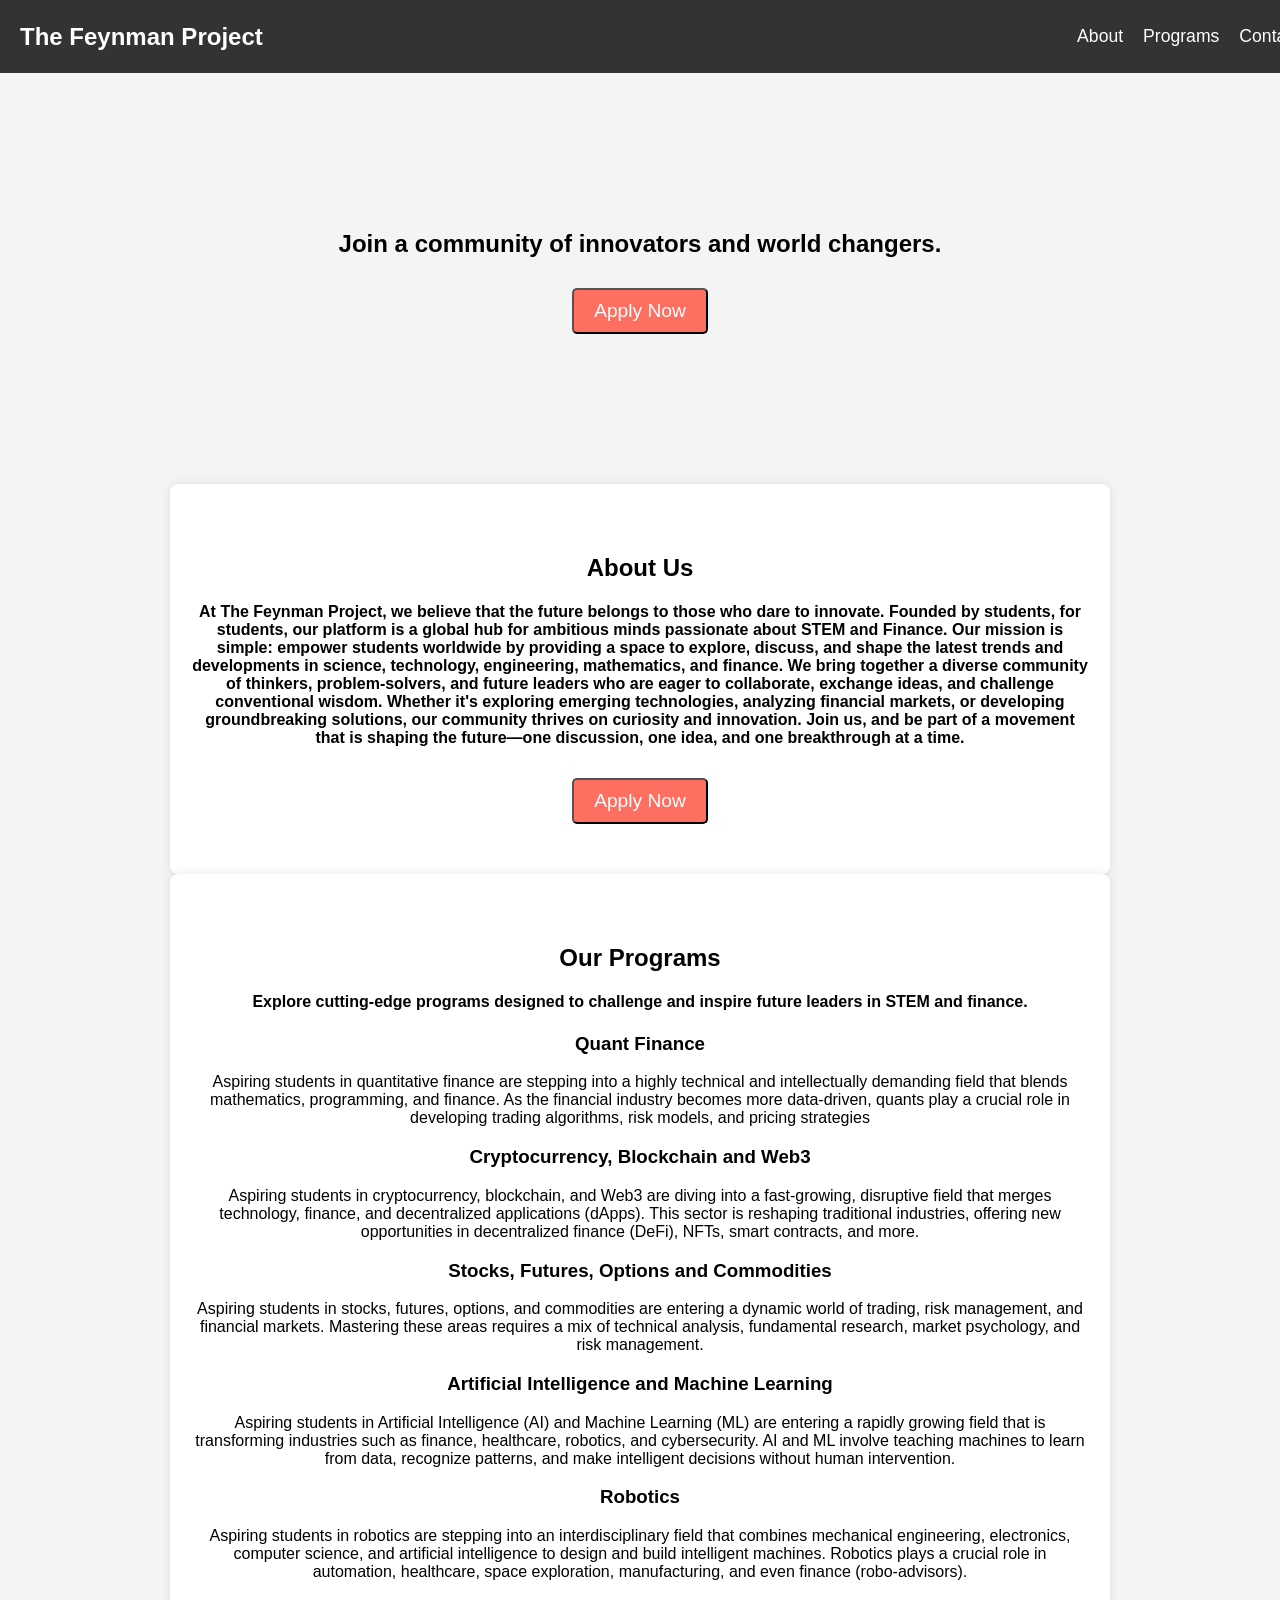
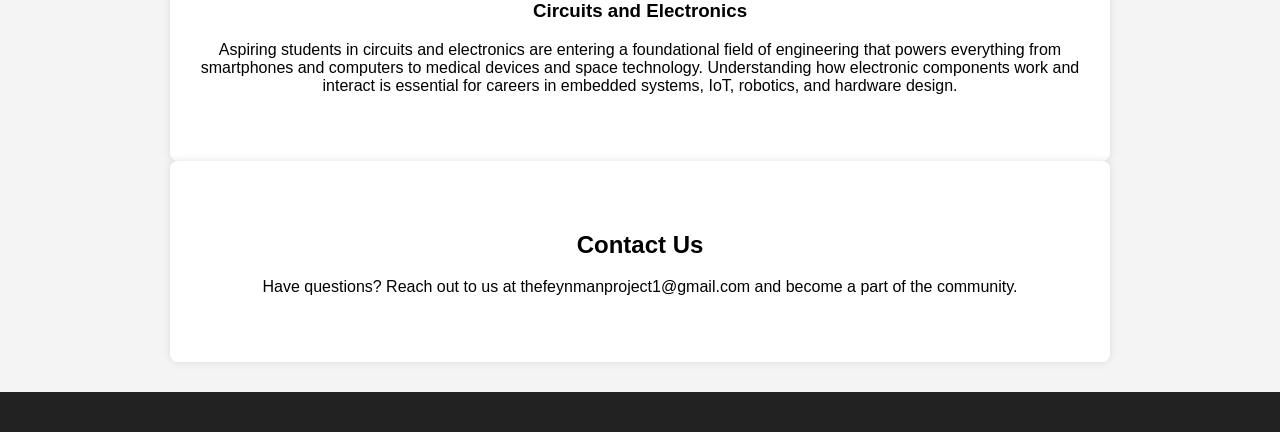
==== index.html @ 5d28a863 "Update and rename index2.html to index.html" ====
<!DOCTYPE html>
<html lang="en">
<head>
    <meta charset="UTF-8">
    <meta name="viewport" content="width=device-width, initial-scale=1.0">
    <title>The Feynman Project</title>
    <link rel="stylesheet" href="styles.css">
    <style>
        body {
            font-family: Arial, sans-serif;
            margin: 0;
            padding: 0;
            text-align: center;
            background: #f4f4f4;
            transition: background 0.3s ease;
        }
        header {
            background: #333;
            color: white;
            padding: 15px 0;
            position: fixed;
            width: 100%;
            top: 0;
            left: 0;
            display: flex;
            justify-content: space-between;
            align-items: center;
            padding: 10px 20px;
            z-index: 1000;
        }
        .logo {
            font-size: 1.5em;
            font-weight: bold;
            cursor: pointer;
        }
        .nav-links {
            list-style: none;
            display: flex;
            gap: 20px;
        }
        .nav-links li {
            display: inline;
        }
        .nav-links a {
            color: white;
            text-decoration: none;
            font-size: 1.1em;
            transition: color 0.3s;
        }
        .nav-links a:hover {
            color: #ff6f61;
        }
        .hero {
            background: url('https://ibb.co/7d9GQrhZ') no-repeat center center/cover;
            color: rgb(0, 0, 0);
            padding: 150px 20px;
            margin-top: 60px;
        }
        .btn {
            background: #ff6f61;
            color: white;
            padding: 10px 20px;
            text-decoration: none;
            display: inline-block;
            margin-top: 10px;
            font-size: 1.2em;
            border-radius: 5px;
            cursor: pointer;
            transition: background 0.3s;
        }
        .btn:hover {
            background: #e65c50;
        }
        .content {
            padding: 50px 20px;
            max-width: 900px;
            margin: auto;
            background: white;
            box-shadow: 0px 0px 10px rgba(0, 0, 0, 0.1);
            border-radius: 8px;
            transition: transform 0.3s;
        }
        .content:hover {
            transform: scale(1.02);
        }
        .footer {
            background: #222;
            color: white;
            padding: 20px;
            margin-top: 30px;
        }
    </style>
</head>
<body>
    <header>
        <div class="logo">The Feynman Project</div>
        <ul class="nav-links">
            <li><a href="#about">About</a></li>
            <li><a href="#programs">Programs</a></li>
            <li><a href="#contact">Contact</a></li>
        </ul>
    </header>
    
    <section class="hero">

        <h2>Join a community of innovators and world changers.</h2>
        <a href="https://forms.gle/XDP7PNbHSxAjnFys5"><button class="btn" id="applyBtn">Apply Now</button></a>

    </section>

    <section id="about" class="content">
        <h2>About Us</h2>
        <h4>At The Feynman Project, we believe that the future belongs to those who dare to innovate. Founded by students, for students, our platform is a global hub for ambitious minds passionate about STEM and Finance.

            Our mission is simple: empower students worldwide by providing a space to explore, discuss, and shape the latest trends and developments in science, technology, engineering, mathematics, and finance.
            
            We bring together a diverse community of thinkers, problem-solvers, and future leaders who are eager to collaborate, exchange ideas, and challenge conventional wisdom. Whether it's exploring emerging technologies, analyzing financial markets, or developing groundbreaking solutions, our community thrives on curiosity and innovation.
            
            Join us, and be part of a movement that is shaping the future—one discussion, one idea, and one breakthrough at a time.</h4>
            <a href="https://forms.gle/XDP7PNbHSxAjnFys5"><button class="btn" id="applyBtn">Apply Now</button></a>
    </section>

    

    <section id="programs" class="content">
        <h2>Our Programs</h2>
        <h4>Explore cutting-edge programs designed to challenge and inspire future leaders in STEM and finance.</h4>
        <h3>Quant Finance</h3> 
        <p>Aspiring students in quantitative finance are stepping into a highly technical and intellectually demanding field that blends mathematics, programming, and finance. As the financial industry becomes more data-driven, quants play a crucial role in developing trading algorithms, risk models, and pricing strategies</p>
        <h3>Cryptocurrency, Blockchain and Web3</h3> 
        <p>Aspiring students in cryptocurrency, blockchain, and Web3 are diving into a fast-growing, disruptive field that merges technology, finance, and decentralized applications (dApps). This sector is reshaping traditional industries, offering new opportunities in decentralized finance (DeFi), NFTs, smart contracts, and more.</p>
        <h3>Stocks, Futures, Options and Commodities</h3> 
        <p>Aspiring students in stocks, futures, options, and commodities are entering a dynamic world of trading, risk management, and financial markets. Mastering these areas requires a mix of technical analysis, fundamental research, market psychology, and risk management.</p>
        <h3>Artificial Intelligence and Machine Learning</h3>
        <p>Aspiring students in Artificial Intelligence (AI) and Machine Learning (ML) are entering a rapidly growing field that is transforming industries such as finance, healthcare, robotics, and cybersecurity. AI and ML involve teaching machines to learn from data, recognize patterns, and make intelligent decisions without human intervention.</p>
        <h3>Robotics</h3>
        <p>Aspiring students in robotics are stepping into an interdisciplinary field that combines mechanical engineering, electronics, computer science, and artificial intelligence to design and build intelligent machines. Robotics plays a crucial role in automation, healthcare, space exploration, manufacturing, and even finance (robo-advisors).</p> 
        <h3>Circuits and Electronics</h3>
        <p>Aspiring students in circuits and electronics are entering a foundational field of engineering that powers everything from smartphones and computers to medical devices and space technology. Understanding how electronic components work and interact is essential for careers in embedded systems, IoT, robotics, and hardware design.</p>

        
    </section>

    <section id="contact" class="content">
        <h2>Contact Us</h2>
        <p>Have questions? Reach out to us at thefeynmanproject1@gmail.com and become a part of the community.</p>
        
    </section>

    <footer class="footer">
       
    </footer>

    <script>
       document.addEventListener("DOMContentLoaded", () => {
    document.querySelector(".btn").addEventListener("click", () => {
        
    });

    document.querySelector(".logo").addEventListener("click", () => {
        alert("Welcome to The Feynman Project!");
    });

    window.addEventListener("scroll", () => {
        let header = document.querySelector("header");
        if (window.scrollY > 50) {
            header.style.background = "#222";
        } else {
            header.style.background = "#333";
        }
    });
});

    </script>
</body>
</html>
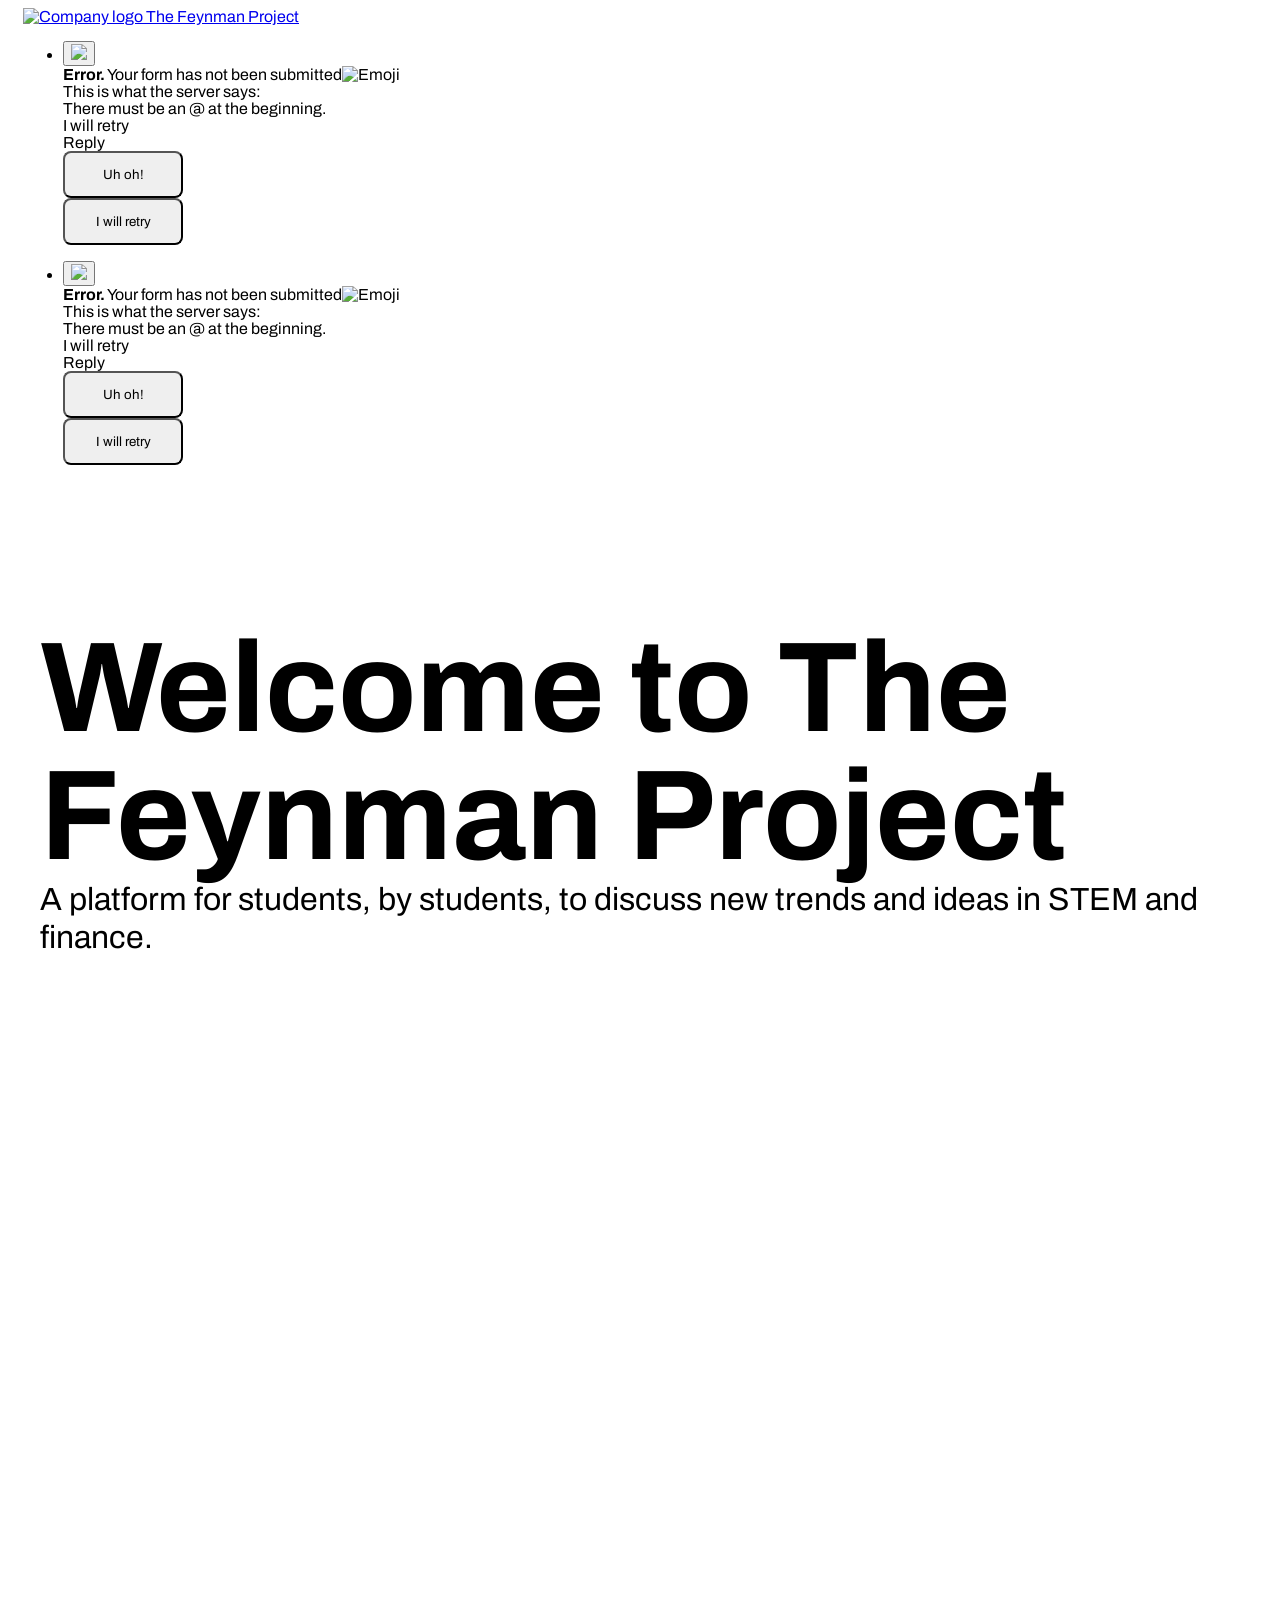
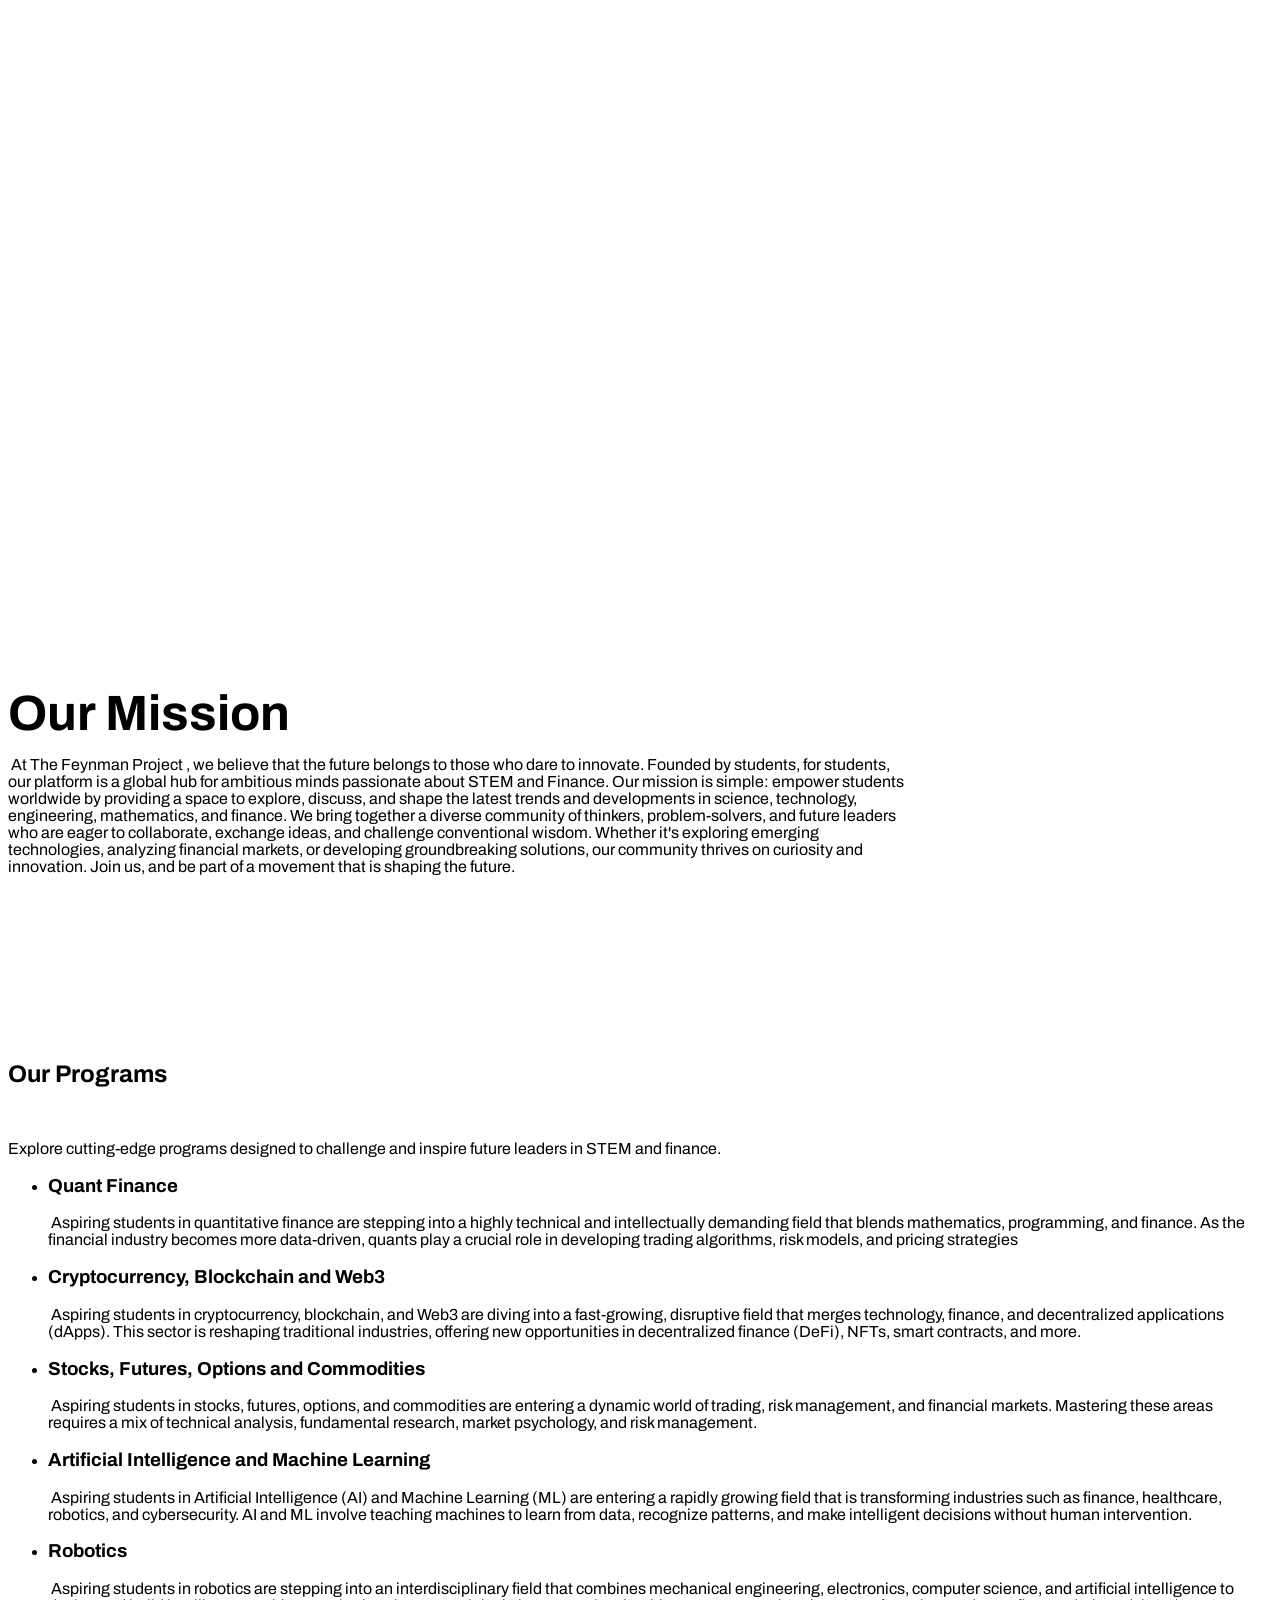
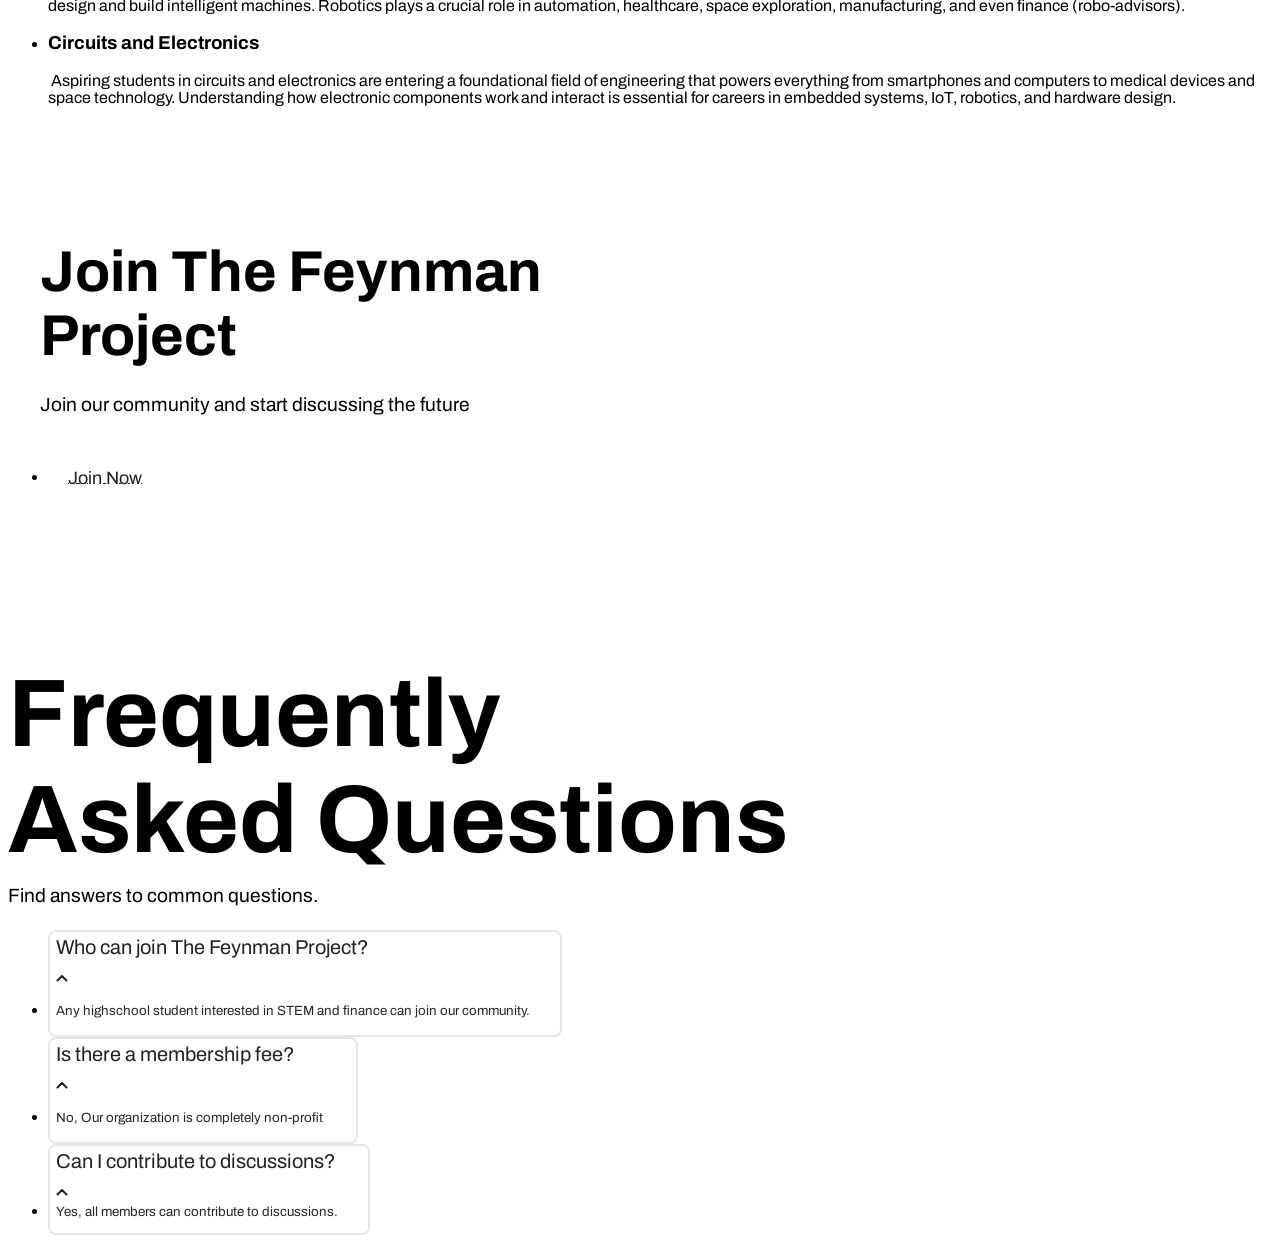
==== commit 77201e05: "Add files via upload" ====
--- a/index.html
+++ b/index.html
@@ -1,176 +1,2240 @@
 <!DOCTYPE html>
-<html lang="en">
+<html class="style-orange-3  custom-colors-enabled  custom-accent-color-bright  custom_fonts comps live_website unicorn-platform-website" lang="">
+
+
 <head>
-    <meta charset="UTF-8">
-    <meta name="viewport" content="width=device-width, initial-scale=1.0">
-    <title>The Feynman Project</title>
-    <link rel="stylesheet" href="styles.css">
+  
+	<!-- This page is running on Unicorn Platform. Generated at March 1, 2025, 11:07 PM-->
+  
+	<meta charset="utf-8">
+	<meta name="viewport" content="width=device-width, initial-scale=1">
+	
+	<link rel="stylesheet" href="https://static-cdn.unicornplatform.com/2025-02-19.439/css/main.css"><script src="https://static-cdn.unicornplatform.com/2025-02-19.439/js/main.js" defer></script>
+	
+		<link href="https://fonts.googleapis.com/css?family=Archivo:700|Archivo:400,700&display=swap" rel="stylesheet"/><style>
+			.custom_fonts .custom-google-fonts-enabled * {
+				font-family: 'Archivo', Helvetica, sans-serif;
+			}
+			.custom_fonts .custom-google-fonts-enabled h1,
+			.custom_fonts .custom-google-fonts-enabled h2,
+			.custom_fonts .custom-google-fonts-enabled h3,
+			.custom_fonts .custom-google-fonts-enabled h4,
+			.custom_fonts .custom-google-fonts-enabled h5,
+			.custom_fonts .custom-google-fonts-enabled h6{
+				font-family: 'Archivo', Helvetica, serif;
+			}
+		</style>
+	
+	
+		<link rel="icon" type="image/png" href="https://unicorn-images.b-cdn.net/c6212902-1dc0-43fd-b75f-b4278f15fa62?optimizer=gif" sizes="16x16" />
+	
+	<meta property="og:type" content="website">
+
+    
+        <title>The Feynman Project</title>
+        <meta property="og:title" content="The Feynman Project" />
+        <meta name="twitter:title" content="The Feynman Project" />
+    
+
+    
+        <meta name="description" content="A platform for students, by students, to discuss new trends and ideas in STEM and finance.">
+        <meta property="og:description" content="A platform for students, by students, to discuss new trends and ideas in STEM and finance."/>
+        <meta name="twitter:description" content="A platform for students, by students, to discuss new trends and ideas in STEM and finance." />
+    
+
+	
+		<meta property="og:image" content="https://unicorn-images.b-cdn.net/1a390255-ee2c-44d9-a73b-a3157b433c76?optimizer=gif"/>
+		<meta name="twitter:card" content="summary_large_image">
+		<meta name="twitter:image" content="https://unicorn-images.b-cdn.net/1a390255-ee2c-44d9-a73b-a3157b433c76?optimizer=gif">
+	
+
+  
+  <link href="https://tfp.uncrn.co/" rel="canonical"><meta name="twitter:url" content="https://tfp.uncrn.co/"><meta property="og:url" content="https://tfp.uncrn.co/">
+	
+	
+
+  
+  
+    <script>
+      window.unicornEnv = "production"
+    </script>
+  
+  
+	
+	
+  
+
+  
+
+  
+  
+</head>
+
+<body class="custom-google-fonts-enabled comps  " id="462732-854550">
+
+    
+	
+	
+
+
+
+
+
+
+
+	<nav 
+  id="uni-navigation-bar" 
+  class="js-nav nav-02 "
+  
+  >
+		<div class="container container--large">
+			<div class="nav-02__box">
+				<div class="nav-02__logo"><a class="nav-02__link" href="/" target="_self">
+					
+            
+						<img 
+            
+              class="nav-02__logo_img" 
+              height="42"
+              alt="Company logo"
+              
+              
+                src="https://unicorn-images.b-cdn.net/48253774-aa8c-4315-b0d7-01a83bcb0f64?optimizer=gif"
+                srcset="https://unicorn-images.b-cdn.net/48253774-aa8c-4315-b0d7-01a83bcb0f64?optimizer=gif&amp;width=43&amp;height=42 43w,https://unicorn-images.b-cdn.net/48253774-aa8c-4315-b0d7-01a83bcb0f64?optimizer=gif&amp;width=86&amp;height=84 86w,https://unicorn-images.b-cdn.net/48253774-aa8c-4315-b0d7-01a83bcb0f64?optimizer=gif&amp;width=129&amp;height=126 129w,"
+                sizes="43px"
+              
+            />
+					
+					
+            
+              <span class="content-text nav-02__logo_text ">The Feynman Project</span>
+            
+					
+				</a></div>
+				<div class="nav-02__links js-menu">
+					<div class="nav-02__list_wrapper  ">
+						<ul class="nav-02__list nav-02__list--desktop">
+                        
+                        
+                            
+
+
+    
+
+
+                        
+							<li class="nav-02__item">
+								
+	
+
+
+
+
+
+
+
+
+
+
+
+
+
+
+
+
+
+
+
+
+
+
+
+	<form class="form  form--centered-button  js-no-integration-form" 
+
+  
+    action="" 
+    method="GET" 
+  
+
+  data-sheet-id="" 
+  
+  
+
+	
+  
+	
+    data-preserve-params="true"
+  
+
+	
+    data-custom-popup-id="popup-01-success_default"
+  
+	>
+	
+		<div class="form__inputs">
+			
+			
+			<div class="form__messages_box">
+				<div class="form__messages">
+					
+					<div class="message message--error js-message js-error-message">
+						<div class="message__box">
+							<button class="message__close js-close-message" type="button"><img loading="lazy" class="message__close_icon" src="https://cdn.unicornplatform.com/static/img/icons/corner-top--blue.svg"/></button>
+							<div class="message__body">
+								<div class="message__in">
+									<div class="message__bubble">
+										<div class="message__bubble_text"><b>Error.</b> Your form has not been submitted<img loading="lazy" class="emoji  " src="https://cdn.unicornplatform.com/static/img/twemoji/1f914.svg" alt="Emoji"/>
+										</div>
+									</div>
+									<div class="message__bubble">
+										<div class="message__bubble_text">This is what the server says:
+											<div class="message__bubble_error js-error-message-text">There must be an @ at the beginning.</div>
+										</div>
+									</div>
+								</div>
+								<div class="message__out">
+									<div class="message__out_box">
+										<div class="message__bubble">
+											<div class="message__bubble_text message__bubble_text--out js-reaction-text">I will retry</div>
+										</div>
+									</div>
+								</div>
+							</div>
+							<div class="message__reply_box">
+								<div class="message__reply_word">Reply</div>
+								<div class="message__options">
+									<div class="message__option">
+										<button class="button js-react-on-message button--ruby-bg " type="submit"><span class="button__text">Uh oh!</span>
+										</button>
+									</div>
+									<div class="message__option">
+										<button class="button js-react-on-message button--ruby-bg " type="submit"><span class="button__text">I will retry</span>
+										</button>
+									</div>
+								</div>
+							</div>
+						</div>
+					</div>
+				</div>
+			</div>
+		</div>
+        
+
+	</form>
+
+
+
+							</li>
+						</ul>
+						<ul class="nav-02__list nav-02__list--mobile">
+                            
+                            
+                                
+
+
+    
+
+
+                            
+							<li class="nav-02__item">
+								
+	
+
+
+
+
+
+
+
+
+
+
+
+
+
+
+
+
+
+
+
+
+
+
+
+	<form class="form  form--centered-button  js-no-integration-form" 
+
+  
+    action="" 
+    method="GET" 
+  
+
+  data-sheet-id="" 
+  
+  
+
+	
+  
+	
+    data-preserve-params="true"
+  
+
+	
+    data-custom-popup-id="popup-01-success_default"
+  
+	>
+	
+		<div class="form__inputs">
+			
+			
+			<div class="form__messages_box">
+				<div class="form__messages">
+					
+					<div class="message message--error js-message js-error-message">
+						<div class="message__box">
+							<button class="message__close js-close-message" type="button"><img loading="lazy" class="message__close_icon" src="https://cdn.unicornplatform.com/static/img/icons/corner-top--blue.svg"/></button>
+							<div class="message__body">
+								<div class="message__in">
+									<div class="message__bubble">
+										<div class="message__bubble_text"><b>Error.</b> Your form has not been submitted<img loading="lazy" class="emoji  " src="https://cdn.unicornplatform.com/static/img/twemoji/1f914.svg" alt="Emoji"/>
+										</div>
+									</div>
+									<div class="message__bubble">
+										<div class="message__bubble_text">This is what the server says:
+											<div class="message__bubble_error js-error-message-text">There must be an @ at the beginning.</div>
+										</div>
+									</div>
+								</div>
+								<div class="message__out">
+									<div class="message__out_box">
+										<div class="message__bubble">
+											<div class="message__bubble_text message__bubble_text--out js-reaction-text">I will retry</div>
+										</div>
+									</div>
+								</div>
+							</div>
+							<div class="message__reply_box">
+								<div class="message__reply_word">Reply</div>
+								<div class="message__options">
+									<div class="message__option">
+										<button class="button js-react-on-message button--ruby-bg " type="submit"><span class="button__text">Uh oh!</span>
+										</button>
+									</div>
+									<div class="message__option">
+										<button class="button js-react-on-message button--ruby-bg " type="submit"><span class="button__text">I will retry</span>
+										</button>
+									</div>
+								</div>
+							</div>
+						</div>
+					</div>
+				</div>
+			</div>
+		</div>
+        
+
+	</form>
+
+
+
+							</li>
+						</ul>
+					</div>
+          
+				</div>
+			</div>
+		</div>
+	</nav>
+  
     <style>
-        body {
-            font-family: Arial, sans-serif;
-            margin: 0;
-            padding: 0;
-            text-align: center;
-            background: #f4f4f4;
-            transition: background 0.3s ease;
-        }
-        header {
-            background: #333;
-            color: white;
-            padding: 15px 0;
-            position: fixed;
-            width: 100%;
-            top: 0;
-            left: 0;
-            display: flex;
-            justify-content: space-between;
-            align-items: center;
-            padding: 10px 20px;
-            z-index: 1000;
-        }
-        .logo {
-            font-size: 1.5em;
-            font-weight: bold;
-            cursor: pointer;
-        }
-        .nav-links {
-            list-style: none;
-            display: flex;
-            gap: 20px;
-        }
-        .nav-links li {
-            display: inline;
-        }
-        .nav-links a {
-            color: white;
-            text-decoration: none;
-            font-size: 1.1em;
-            transition: color 0.3s;
-        }
-        .nav-links a:hover {
-            color: #ff6f61;
-        }
-        .hero {
-            background: url('https://ibb.co/7d9GQrhZ') no-repeat center center/cover;
-            color: rgb(0, 0, 0);
-            padding: 150px 20px;
-            margin-top: 60px;
-        }
-        .btn {
-            background: #ff6f61;
-            color: white;
-            padding: 10px 20px;
-            text-decoration: none;
-            display: inline-block;
-            margin-top: 10px;
-            font-size: 1.2em;
-            border-radius: 5px;
-            cursor: pointer;
-            transition: background 0.3s;
-        }
-        .btn:hover {
-            background: #e65c50;
-        }
-        .content {
-            padding: 50px 20px;
-            max-width: 900px;
-            margin: auto;
-            background: white;
-            box-shadow: 0px 0px 10px rgba(0, 0, 0, 0.1);
-            border-radius: 8px;
-            transition: transform 0.3s;
-        }
-        .content:hover {
-            transform: scale(1.02);
-        }
-        .footer {
-            background: #222;
-            color: white;
-            padding: 20px;
-            margin-top: 30px;
-        }
+      #uni-navigation-bar .button {
+    padding: 14px 20px 14px;
+    min-width: 120px;
+    min-height: 44px;
+    border-radius: 8px;
+    box-shadow: none;
+}
+
+#uni-navigation-bar .container--large {
+    max-width: 100%;
+}
+
+#uni-navigation-bar .container {
+    padding: 0 32px;
+    max-width: 100%;
+}
+@media (max-width: 1300px) {
+#uni-navigation-bar .container {
+    padding: 0 15px;
+    }
+}
     </style>
-</head>
-<body>
-    <header>
-        <div class="logo">The Feynman Project</div>
-        <ul class="nav-links">
-            <li><a href="#about">About</a></li>
-            <li><a href="#programs">Programs</a></li>
-            <li><a href="#contact">Contact</a></li>
-        </ul>
-    </header>
-    
-    <section class="hero">
-
-        <h2>Join a community of innovators and world changers.</h2>
-        <a href="https://forms.gle/XDP7PNbHSxAjnFys5"><button class="btn" id="applyBtn">Apply Now</button></a>
-
-    </section>
-
-    <section id="about" class="content">
-        <h2>About Us</h2>
-        <h4>At The Feynman Project, we believe that the future belongs to those who dare to innovate. Founded by students, for students, our platform is a global hub for ambitious minds passionate about STEM and Finance.
-
-            Our mission is simple: empower students worldwide by providing a space to explore, discuss, and shape the latest trends and developments in science, technology, engineering, mathematics, and finance.
+  
+  
+
+
+
+
+  
+  
+  
+  
+  
+  
+  
+  
+	<div 
+    class="page-component__bg_image_box    bg-accent-color  first_component   header-39-parent  is-first-component"
+    id="header-39-346211"
+    
+    
+  >
+		
+		<div 
+      class="page-component__bg_overlay_box " 
+      style=""
+    >
+			
+		</div>
+    
+		<div class="page-component__wrapper" style="z-index: 15;padding-top:80px;padding-bottom:40px;">
+      
+        
+
+
+
+	
+	
+	
+  
+	<header class="header-39 graphics-image default-graphics-video">
+		<div class="container container--mid header-39__container">
+			<div class="header-39__text_box">
+				
+					
+						<h1 class="title-text heading " >Welcome to The Feynman Project</h1>
+					
+				
+				
+					<div class="subtitle-text content_box ">A platform for students, by students, to discuss new trends and ideas in STEM and finance.</div>
+				
+			</div>
+			<div class="header-39__buttons">
+				
+	
+
+
+
+
+
+
+
+
+
+
+
+
+
+
+
+
+
+
+
+
+
+
+
+	<form class="form   js-no-integration-form" 
+
+  
+    action="" 
+    method="GET" 
+  
+
+  data-sheet-id="" 
+  
+  
+
+	
+  
+	
+    data-preserve-params="true"
+  
+
+	
+    data-custom-popup-id="popup-01-success_default"
+  
+	>
+	
+		<div class="form__inputs">
+			
+        
+				
+					<div class="form__input    ">
+						<div class="form__input__label_box">
+							<label class="form__input__label " for="email-462732-0">
+								Email
+							</label>
+						</div>
+						<input 
+              class="text-input js-form-input   " 
+               
+              type="email" 
+              id="email-462732-0" 
+              name="email" 
+              required 
+              placeholder="Enter your email"
+              
+              
+            />
+					</div>
+				
+			
+			
+				<div class="form__button  ">
+					
+
+
+
+
+
+
+
+	<button class="button js-submit-button button--accent-bg " type="submit"   ><span class="button__text">Join the Discussion</span>
+		<div class="spinner"></div>
+		<div class="button__submit_success">
+			<div class="button__success_circle  button__success_circle--large "></div>
+			<div><svg class="button__success_tick" width="13" height="13" viewBox="0 0 13 13" xmlns="http://www.w3.org/2000/svg"><path class="button__success_tick_path" stroke="#FFF" d="M0 8l5.119 3.873L11.709.381" fill="none" fill-rule="evenodd" stroke-linecap="square"/></svg></div>
+		</div><span class="icon"><svg viewBox="0 0 13 10" xmlns="http://www.w3.org/2000/svg"><path d="M12.823 4.164L8.954.182a.592.592 0 0 0-.854 0 .635.635 0 0 0 0 .88l2.836 2.92H.604A.614.614 0 0 0 0 4.604c0 .344.27.622.604.622h10.332L8.1 8.146a.635.635 0 0 0 0 .88.594.594 0 0 0 .854 0l3.869-3.982a.635.635 0 0 0 0-.88z" fill-rule="nonzero" fill="#00396B" class="fill-main"/></svg></span>
+	</button>
+
+
+				</div>
+			
+			<div class="form__messages_box">
+				<div class="form__messages">
+					
+					<div class="message message--error js-message js-error-message">
+						<div class="message__box">
+							<button class="message__close js-close-message" type="button"><img loading="lazy" class="message__close_icon" src="https://cdn.unicornplatform.com/static/img/icons/corner-top--blue.svg"/></button>
+							<div class="message__body">
+								<div class="message__in">
+									<div class="message__bubble">
+										<div class="message__bubble_text"><b>Error.</b> Your form has not been submitted<img loading="lazy" class="emoji  " src="https://cdn.unicornplatform.com/static/img/twemoji/1f914.svg" alt="Emoji"/>
+										</div>
+									</div>
+									<div class="message__bubble">
+										<div class="message__bubble_text">This is what the server says:
+											<div class="message__bubble_error js-error-message-text">There must be an @ at the beginning.</div>
+										</div>
+									</div>
+								</div>
+								<div class="message__out">
+									<div class="message__out_box">
+										<div class="message__bubble">
+											<div class="message__bubble_text message__bubble_text--out js-reaction-text">I will retry</div>
+										</div>
+									</div>
+								</div>
+							</div>
+							<div class="message__reply_box">
+								<div class="message__reply_word">Reply</div>
+								<div class="message__options">
+									<div class="message__option">
+										<button class="button js-react-on-message button--ruby-bg " type="submit"><span class="button__text">Uh oh!</span>
+										</button>
+									</div>
+									<div class="message__option">
+										<button class="button js-react-on-message button--ruby-bg " type="submit"><span class="button__text">I will retry</span>
+										</button>
+									</div>
+								</div>
+							</div>
+						</div>
+					</div>
+				</div>
+			</div>
+		</div>
+        <div class="def-12_8 content-text content_box cta_bottom_info ">We respect your privacy. No spam ever.</div>
+
+	</form>
+
+
+
+			</div>
+      
+        
+        
+          <img 
+             
+            class="header-39__image"
+            alt="Fabrizio conti q1dbklxsypy unsplash 1"
+
             
-            We bring together a diverse community of thinkers, problem-solvers, and future leaders who are eager to collaborate, exchange ideas, and challenge conventional wisdom. Whether it's exploring emerging technologies, analyzing financial markets, or developing groundbreaking solutions, our community thrives on curiosity and innovation.
+              src="https://unicorn-images.b-cdn.net/c202115c-5003-4724-8290-e2c8c4c6dfaa?optimizer=gif"
+              srcset="https://unicorn-images.b-cdn.net/c202115c-5003-4724-8290-e2c8c4c6dfaa?optimizer=gif&amp;width=290&amp;height=177 290w,https://unicorn-images.b-cdn.net/c202115c-5003-4724-8290-e2c8c4c6dfaa?optimizer=gif&amp;width=345&amp;height=211 345w,https://unicorn-images.b-cdn.net/c202115c-5003-4724-8290-e2c8c4c6dfaa?optimizer=gif&amp;width=395&amp;height=241 395w,https://unicorn-images.b-cdn.net/c202115c-5003-4724-8290-e2c8c4c6dfaa?optimizer=gif&amp;width=492&amp;height=300 492w,https://unicorn-images.b-cdn.net/c202115c-5003-4724-8290-e2c8c4c6dfaa?optimizer=gif&amp;width=738&amp;height=451 738w,https://unicorn-images.b-cdn.net/c202115c-5003-4724-8290-e2c8c4c6dfaa?optimizer=gif&amp;width=820&amp;height=500 820w,https://unicorn-images.b-cdn.net/c202115c-5003-4724-8290-e2c8c4c6dfaa?optimizer=gif&amp;width=580&amp;height=354 580w,https://unicorn-images.b-cdn.net/c202115c-5003-4724-8290-e2c8c4c6dfaa?optimizer=gif&amp;width=690&amp;height=422 690w,https://unicorn-images.b-cdn.net/c202115c-5003-4724-8290-e2c8c4c6dfaa?optimizer=gif&amp;width=790&amp;height=482 790w,https://unicorn-images.b-cdn.net/c202115c-5003-4724-8290-e2c8c4c6dfaa?optimizer=gif&amp;width=900&amp;height=549 900w,https://unicorn-images.b-cdn.net/c202115c-5003-4724-8290-e2c8c4c6dfaa?optimizer=gif&amp;width=870&amp;height=531 870w,https://unicorn-images.b-cdn.net/c202115c-5003-4724-8290-e2c8c4c6dfaa?optimizer=gif&amp;width=900&amp;height=549 900w,"
+              sizes="(max-width: 320px) 290px,(max-width: 375px) 345px,(max-width: 425px) 395px,(max-width: 600px) 492px,(max-width: 768px) 738px,820px"
             
-            Join us, and be part of a movement that is shaping the future—one discussion, one idea, and one breakthrough at a time.</h4>
-            <a href="https://forms.gle/XDP7PNbHSxAjnFys5"><button class="btn" id="applyBtn">Apply Now</button></a>
-    </section>
-
-    
-
-    <section id="programs" class="content">
-        <h2>Our Programs</h2>
-        <h4>Explore cutting-edge programs designed to challenge and inspire future leaders in STEM and finance.</h4>
-        <h3>Quant Finance</h3> 
-        <p>Aspiring students in quantitative finance are stepping into a highly technical and intellectually demanding field that blends mathematics, programming, and finance. As the financial industry becomes more data-driven, quants play a crucial role in developing trading algorithms, risk models, and pricing strategies</p>
-        <h3>Cryptocurrency, Blockchain and Web3</h3> 
-        <p>Aspiring students in cryptocurrency, blockchain, and Web3 are diving into a fast-growing, disruptive field that merges technology, finance, and decentralized applications (dApps). This sector is reshaping traditional industries, offering new opportunities in decentralized finance (DeFi), NFTs, smart contracts, and more.</p>
-        <h3>Stocks, Futures, Options and Commodities</h3> 
-        <p>Aspiring students in stocks, futures, options, and commodities are entering a dynamic world of trading, risk management, and financial markets. Mastering these areas requires a mix of technical analysis, fundamental research, market psychology, and risk management.</p>
-        <h3>Artificial Intelligence and Machine Learning</h3>
-        <p>Aspiring students in Artificial Intelligence (AI) and Machine Learning (ML) are entering a rapidly growing field that is transforming industries such as finance, healthcare, robotics, and cybersecurity. AI and ML involve teaching machines to learn from data, recognize patterns, and make intelligent decisions without human intervention.</p>
-        <h3>Robotics</h3>
-        <p>Aspiring students in robotics are stepping into an interdisciplinary field that combines mechanical engineering, electronics, computer science, and artificial intelligence to design and build intelligent machines. Robotics plays a crucial role in automation, healthcare, space exploration, manufacturing, and even finance (robo-advisors).</p> 
-        <h3>Circuits and Electronics</h3>
-        <p>Aspiring students in circuits and electronics are entering a foundational field of engineering that powers everything from smartphones and computers to medical devices and space technology. Understanding how electronic components work and interact is essential for careers in embedded systems, IoT, robotics, and hardware design.</p>
-
+
+          />
         
-    </section>
-
-    <section id="contact" class="content">
-        <h2>Contact Us</h2>
-        <p>Have questions? Reach out to us at thefeynmanproject1@gmail.com and become a part of the community.</p>
+      
+		</div>
+	</header>
+
+
+
+
+
+      
+		</div>
+	</div>
+  
+    <style>
+      /* Heading */
+
+#header-39-346211 .heading {
+    font-size: 8em;
+    line-height: 1;
+    margin-bottom: 0;
+    margin-top: 0.5em;
+    
+}
+
+@media (max-width: 768px) {
+    #header-39-346211 .heading {
+        font-size: 2.5em;
+        line-height: 1.2;
+        margin-bottom: 0.4em;
+    }
+}
+
+@media (max-width: 500px) {
+    #header-39-346211 .heading {
+        font-size: 2em;
+        line-height: 1.2;
+        margin-bottom: 0.4em;
+    }
+}
+
+/* Sub-heading */
+
+#header-39-346211 .content_box {
+      font-size: 2em;
+      line-height: 1.2;
+      max-width: 100%;
+      margin-left: auto;
+      margin-right: auto;
+}
+@media (max-width: 768px) {
+#header-39-346211 .content_box {
+      font-size: 1.2em;
+      line-height: 1.4;
+   }
+}
+#header-39-346211 .cta_bottom_info {
+      font-size: 0.9em;
+      line-height: 1.4;
+      margin-top:16px;
+      
+}
+
+#header-39-346211 .header-39__text_box, 
+#header-39-346211 .content_box {
+    max-width: 100%;
+ }
+
+#header-39-346211 .header-39__container {
+    text-align: start;
+}
+
+/* Buttons */
+
+#header-39-346211 .header-39__buttons {
+    display:none;
+}
+
+
+#header-39-346211 .container--mid {
+    max-width: 100%;
+    padding-left:32px;
+    padding-right:32px;
+}
+
+@media (max-width: 1200px) {
+#header-39-346211 .container--mid {
+    padding-left:16px;
+    padding-right:16px;
+    padding-top:32px;
+}
+}
+
+
+#header-39-346211 .header-39__video {
+    max-width: 100%;
+    height: 600px;
+    border-radius: 12px;
+    background-color: #303030;
+ }
+
+#header-39-346211 .text-input {
+    width: 100%;
+    border-radius: 8px;
+    padding: 20px 20px;
+    height: 64px;
+    font-size: 16px;
+}
+
+#header-39-346211 .form__input__label {
+    font-size: 1em;
+}
+
+#header-39-346211 .header-39__image {
+    max-width: 100%;
+    border-radius: 12px;
+    max-height: 100%;
+    height: auto;
+    width: 100%;
+ }
+
+@media (min-width: 2048px) {
+#header-39-346211 .container--mid {
+    max-width: 70%;
+}
+}
+
+    </style>
+  
+  
+
+  
+  
+  
+  
+  
+  
+  
+  
+	<div 
+    class="page-component__bg_image_box    bg-accent-color   text-07-parent  is-not-first-component"
+    id="text-03-713491"
+    
+    
+  >
+		
+		<div 
+      class="page-component__bg_overlay_box " 
+      style=""
+    >
+			
+		</div>
+    
+		<div class="page-component__wrapper" style="z-index: 14;padding-top:60px;padding-bottom:120px;">
+      
         
-    </section>
-
-    <footer class="footer">
-       
-    </footer>
-
-    <script>
-       document.addEventListener("DOMContentLoaded", () => {
-    document.querySelector(".btn").addEventListener("click", () => {
+	
+	
+	<section>
+		<div class="text--07">
+			<div class="container container--small">
+				
+					<h2 class="title-text heading ">Our Mission</h2>
+				
+				
+					<div class="content_box ">
+						<div class="content-text "><p>&nbsp;At The Feynman Project , we believe that the future belongs to those who dare to innovate. Founded by students, for students, our platform is a global hub for ambitious minds passionate about STEM and Finance. Our mission is simple: empower students worldwide by providing a space to explore, discuss, and shape the latest trends and developments in science, technology, engineering, mathematics, and finance. We bring together a diverse community of thinkers, problem-solvers, and future leaders who are eager to collaborate, exchange ideas, and challenge conventional wisdom. Whether it's exploring emerging technologies, analyzing financial markets, or developing groundbreaking solutions, our community thrives on curiosity and innovation. Join us, and be part of a movement that is shaping the future.&nbsp;</p>
+</div>
+					</div>
+				
+				
+			</div>
+		</div>
+	</section>
+
+
+      
+		</div>
+	</div>
+  
+    <style>
+      /* Heading */
+
+#text-03-713491 .heading {
+    font-size: 3.1em;
+    line-height: 1.1;
+    margin-bottom: 0.2em;
+    margin-top: 0.5em;
+    font-weight: 700;
+}
+.has-fontSizeH1 #text-03-713491.is-first-component .heading {
+	font-size: calc(var(--font-size-h1) / 0.96) !important;
+    margin-bottom: 0.2em !important;
+    margin-top: 0.5em !important;
+}
+.has-fontSizeH2 #text-03-713491.is-not-first-component .heading {
+	font-size: calc(var(--font-size-h2) / 0.96) !important;
+    margin-bottom: 0.2em !important;
+    margin-top: 0.5em !important;
+}
+
+@media (max-width: 768px) {
+    #text-03-713491 .heading {
+        font-size: 2.4em;
+        line-height: 1.2;
+        margin-bottom: 0.3em;
+    }
+}
+
+@media (max-width: 500px) {
+    #text-03-713491 .heading {
+        font-size: 2em;
+        line-height: 1.2;
+        margin-bottom: 0.3em;
+    }
+}
+
+/* Sub-heading */
+
+#text-03-713491 .title-box__text {
+      font-size: 1.2em;
+      line-height: 1.4;
+      max-width: 600px;
+}
+@media (max-width: 768px) {
+#text-03-713491 .title-box__text {
+      font-size: 1.1em;
+      line-height: 1.4;
+   }
+}
+#text-03-713491 .container--small {
+    max-width: 900px;
+}
+
+@media(max-width: 768px) {
+	.has-fontSizeH1 #text-03-713491.is-first-component .title-text {
+		font-size: calc(var(--font-size-h1) / 1.25) !important;
+	}
+	.has-fontSizeH2 #text-03-713491.is-not-first-component .title-text {
+		font-size: calc(var(--font-size-h2) / 1.25) !important;
+	}
+}
+@media(max-width: 500px) {
+	.has-fontSizeH1 #text-03-713491.is-first-component .title-text {
+		font-size: calc(var(--font-size-h1) / 1.5) !important;
+	}
+	.has-fontSizeH2 #text-03-713491.is-not-first-component .title-text {
+		font-size: calc(var(--font-size-h2) / 1.5) !important;
+	}
+}
+    </style>
+  
+  
+
+  
+  
+  
+  
+  
+  
+  
+  
+	<div 
+    class="page-component__bg_image_box    bg-white-color   features-01-parent  is-not-first-component"
+    id="features-01-396141"
+    
+    
+  >
+		
+		<div 
+      class="page-component__bg_overlay_box " 
+      style=""
+    >
+			
+		</div>
+    
+		<div class="page-component__wrapper" style="z-index: 13;padding-top:30px;padding-bottom:50px;">
+      
         
-    });
-
-    document.querySelector(".logo").addEventListener("click", () => {
-        alert("Welcome to The Feynman Project!");
-    });
-
-    window.addEventListener("scroll", () => {
-        let header = document.querySelector("header");
-        if (window.scrollY > 50) {
-            header.style.background = "#222";
-        } else {
-            header.style.background = "#333";
-        }
-    });
-});
-
-    </script>
+	
+	
+  
+	<div class="features-01">
+		
+
+
+	
+	
+	<div class="container container--small">
+		<div class="title-box title-box--center">
+			
+				
+					<h2 class="title-text heading " >Our Programs</h2>
+				
+			
+			
+				<div class="subtitle-text title-box__text content_box "><p>&nbsp;</p>
+<p>Explore cutting-edge programs designed to challenge and inspire future leaders in STEM and finance.</p>
+</div>
+			
+		</div>
+	</div>
+
+
+		<div class="container">
+			<ul class="features-01__items">
+				
+					
+						<li class="features-01__item">
+              
+							
+
+	<div class="feature   ">
+		<h3 class="feature__title">
+			
+			<span class="title-text--inner def-12 feature__title_text">
+                Quant Finance
+            </span>
+		</h3>
+		<div class="feature__content">
+            <span class="content-text feature__content_text content_box">
+              <p>&nbsp;Aspiring students in quantitative finance are stepping into a highly technical and intellectually demanding field that blends mathematics, programming, and finance. As the financial industry becomes more data-driven, quants play a crucial role in developing trading algorithms, risk models, and pricing strategies&nbsp;</p>
+
+            </span>
+		</div>
+		
+	</div>
+
+
+						</li>
+					
+				
+					
+						<li class="features-01__item">
+              
+							
+
+	<div class="feature   ">
+		<h3 class="feature__title">
+			
+			<span class="title-text--inner def-12 feature__title_text">
+                Cryptocurrency, Blockchain and Web3
+            </span>
+		</h3>
+		<div class="feature__content">
+            <span class="content-text feature__content_text content_box">
+              <p>&nbsp;Aspiring students in cryptocurrency, blockchain, and Web3 are diving into a fast-growing, disruptive field that merges technology, finance, and decentralized applications (dApps). This sector is reshaping traditional industries, offering new opportunities in decentralized finance (DeFi), NFTs, smart contracts, and more.&nbsp;</p>
+
+            </span>
+		</div>
+		
+	</div>
+
+
+						</li>
+					
+				
+					
+						<li class="features-01__item">
+              
+							
+
+	<div class="feature   ">
+		<h3 class="feature__title">
+			
+			<span class="title-text--inner def-12 feature__title_text">
+                Stocks, Futures, Options and Commodities
+            </span>
+		</h3>
+		<div class="feature__content">
+            <span class="content-text feature__content_text content_box">
+              <p>&nbsp;Aspiring students in stocks, futures, options, and commodities are entering a dynamic world of trading, risk management, and financial markets. Mastering these areas requires a mix of technical analysis, fundamental research, market psychology, and risk management.&nbsp;</p>
+
+            </span>
+		</div>
+		
+	</div>
+
+
+						</li>
+					
+				
+					
+						<li class="features-01__item">
+              
+							
+
+	<div class="feature   ">
+		<h3 class="feature__title">
+			
+			<span class="title-text--inner def-12 feature__title_text">
+                Artificial Intelligence and Machine Learning
+            </span>
+		</h3>
+		<div class="feature__content">
+            <span class="content-text feature__content_text content_box">
+              <p>&nbsp;Aspiring students in Artificial Intelligence (AI) and Machine Learning (ML) are entering a rapidly growing field that is transforming industries such as finance, healthcare, robotics, and cybersecurity. AI and ML involve teaching machines to learn from data, recognize patterns, and make intelligent decisions without human intervention.&nbsp;</p>
+
+            </span>
+		</div>
+		
+	</div>
+
+
+						</li>
+					
+				
+					
+						<li class="features-01__item">
+              
+							
+
+	<div class="feature   ">
+		<h3 class="feature__title">
+			
+			<span class="title-text--inner def-12 feature__title_text">
+                Robotics
+            </span>
+		</h3>
+		<div class="feature__content">
+            <span class="content-text feature__content_text content_box">
+              <p>&nbsp;Aspiring students in robotics are stepping into an interdisciplinary field that combines mechanical engineering, electronics, computer science, and artificial intelligence to design and build intelligent machines. Robotics plays a crucial role in automation, healthcare, space exploration, manufacturing, and even finance (robo-advisors).&nbsp;</p>
+
+            </span>
+		</div>
+		
+	</div>
+
+
+						</li>
+					
+				
+					
+						<li class="features-01__item">
+              
+							
+
+	<div class="feature   ">
+		<h3 class="feature__title">
+			
+			<span class="title-text--inner def-12 feature__title_text">
+                Circuits and Electronics
+            </span>
+		</h3>
+		<div class="feature__content">
+            <span class="content-text feature__content_text content_box">
+              <p>&nbsp;Aspiring students in circuits and electronics are entering a foundational field of engineering that powers everything from smartphones and computers to medical devices and space technology. Understanding how electronic components work and interact is essential for careers in embedded systems, IoT, robotics, and hardware design.&nbsp;</p>
+
+            </span>
+		</div>
+		
+	</div>
+
+
+						</li>
+					
+				
+					
+				
+			</ul>
+			<div class="bottom_cta">
+				
+	
+
+
+			</div>
+		</div>
+	</div>
+
+
+      
+		</div>
+	</div>
+  
+  
+
+  
+  
+  
+  
+  
+  
+  
+  
+	<div 
+    class="page-component__bg_image_box    bg-accent-color   photos-03-parent  is-not-first-component"
+    id="photos-03-760641"
+    
+    
+  >
+		
+		<div 
+      class="page-component__bg_overlay_box " 
+      style=""
+    >
+			
+		</div>
+    
+		<div class="page-component__wrapper" style="z-index: 12;padding-top:40px;padding-bottom:40px;">
+      
+        
+	
+  
+	<div class="photos-03">
+		
+
+
+	
+	
+	<div class="container container--small">
+		<div class="title-box title-box--center">
+			
+				
+					<h2 class="title-text heading " >Join The Feynman Project</h2>
+				
+			
+			
+				<div class="subtitle-text title-box__text content_box "><p>Join our community and start discussing the future&nbsp;</p>
+</div>
+			
+		</div>
+	</div>
+
+
+		<div class="container">
+            
+                </div>
+      <div class="bottom_cta">
+        
+	
+<div class="buttons-set"><ul class="buttons-set__list"><li class="buttons-set__item"><a
+				 data-stripe-product-id="" data-stripe-mode="payment" data-successful-payment-url="" data-cancel-payment-url=""
+
+				 class="button button--accent-outline " href="https://forms.gle/gmXwTsBp94STBFtz5" target="_blank"    ><span class="button__text">Join Now</span></a></li></ul></div>
+
+      </div>
+		</div>
+	</div>
+
+
+      
+		</div>
+	</div>
+  
+    <style>
+      /* Heading */
+
+#photos-03-760641 .heading {
+    font-size: 3.6em;
+    line-height: 1.1;
+    margin-bottom: 0.1em;
+    margin-top: 0.5em;
+    
+}
+
+@media (max-width: 768px) {
+    #photos-03-760641 .heading {
+        font-size: 2.5em;
+        line-height: 1.2;
+        margin-bottom: 0.4em;
+    }
+}
+
+@media (max-width: 500px) {
+    #photos-03-760641 .heading {
+        font-size: 2.2em;
+        line-height: 1.2;
+        margin-bottom: 0.4em;
+    }
+}
+
+/* Sub-heading */
+
+#photos-03-760641 .title-box__text {
+      font-size: 1.2em;
+      line-height: 1.4;
+      max-width: 700px;
+      margin-left: 0;
+      margin-right: auto;
+}
+@media (max-width: 768px) {
+#photos-03-760641 .title-box__text {
+      font-size: 1.2em;
+      line-height: 1.4;
+   }
+}
+#photos-03-760641 .title-box {
+    margin-bottom: 30px;
+    max-width: 700px;
+}
+
+#photos-03-760641 .container {
+    max-width: 100%;
+    padding: 0 32px;
+    
+}
+
+@media (max-width: 1200px) {
+#photos-03-760641 .container {
+    padding: 0 16px;
+}
+}
+
+#photos-03-760641 .title-box--center {
+    margin-left: 0px;
+    margin-right: auto;
+    display: flex;
+    flex-direction: column;
+    text-align: start;
+}
+
+@media (max-width: 768px) {
+#photos-03-760641 .title-box--center {
+    margin-left: auto;
+    margin-right: auto;
+    text-align: center;
+}
+}
+
+/* Buttons */
+
+#photos-03-760641 .button {
+    padding: 24px 20px 24px;
+    min-width: 280px;
+    min-height: 52px;
+    border-radius: 8px;
+    box-shadow: none;
+}
+
+#photos-03-760641 .button__text {
+    vertical-align: middle;
+    font-size: 18px;
+    transition: opacity .2s ease,transform .2s ease;
+}
+
+#photos-03-760641 .button--empty {
+    padding: 0;
+    min-width: auto;
+    min-height: auto;
+    border-radius: 0;
+    box-shadow: none;
+    border:0;
+}
+
+/* Image */
+
+
+#photos-03-760641 .photos-03__img {
+    max-width: 100%;
+    border-radius: 16px;
+    max-height: 100%;
+    height: auto;
+    width: 100%;
+}
+
+@media (min-width: 2048px) {
+#photos-03-760641 .container {
+    max-width: 70%;
+}
+}
+    </style>
+  
+  
+
+  
+  
+  
+  
+  
+  
+  
+  
+	<div 
+    class="page-component__bg_image_box    bg-accent-color   faq-01-parent  is-not-first-component"
+    id="faq-01-254031"
+    
+    
+  >
+		
+		<div 
+      class="page-component__bg_overlay_box " 
+      style=""
+    >
+			
+		</div>
+    
+		<div class="page-component__wrapper" style="z-index: 11;padding-top:70px;padding-bottom:80px;">
+      
+        
+
+	<div class="faq-01">
+		
+
+
+	
+	
+	<div class="container container--small">
+		<div class="title-box title-box--center">
+			
+				
+					<h2 class="title-text heading " >Frequently Asked Questions</h2>
+				
+			
+			
+				<div class="subtitle-text title-box__text content_box ">Find answers to common questions.</div>
+			
+		</div>
+	</div>
+
+
+		<div class="container container--small">
+			<ul class="faq-01__list">
+				
+					
+						<li class="faq-01__item">
+							<button class="faq-01__question js-open-faq color-main" type="button">
+								<div class="faq-01__question_text">
+                  <span class="title-text--inner def-16">Who can join The Feynman Project?</span>
+									<div class="faq-01__arrow_icon"><span class="icon">
+									<svg width="12px" height="7px" viewBox="0 0 12 7" version="1.1" xmlns="http://www.w3.org/2000/svg" xmlns:xlink="http://www.w3.org/1999/xlink">
+<g id="styleguide" stroke="none" stroke-width="1" fill="none" fill-rule="evenodd" stroke-linecap="round" stroke-linejoin="round">
+<g id="Unicorn-Styleguide" transform="translate(-1182.000000, -2712.000000)" stroke-width="2" stroke="#4D61FC" class="stroke-main">
+<g id="Messages" transform="translate(81.000000, 2467.000000)">
+<g id="toolstips" transform="translate(791.000000, 57.000000)">
+<g id="Tooltip" transform="translate(1.000000, 98.000000)">
+<polyline id="Line" points="310.5 95.5 315 91 319.5 95.5"></polyline>
+</g>
+</g>
+</g>
+</g>
+</g>
+</svg>
+								</span>
+									</div>
+								</div>
+								<div class="faq-01__answer js-faq-item">
+									<div class="content_box">
+										<div class="content-text faq-01__answer_text"><p>Any highschool student interested in STEM and finance can join our community.</p>
+</div>
+									</div>
+								</div>
+							</button>
+						</li>
+					
+				
+					
+						<li class="faq-01__item">
+							<button class="faq-01__question js-open-faq color-main" type="button">
+								<div class="faq-01__question_text">
+                  <span class="title-text--inner def-16">Is there a membership fee?</span>
+									<div class="faq-01__arrow_icon"><span class="icon">
+									<svg width="12px" height="7px" viewBox="0 0 12 7" version="1.1" xmlns="http://www.w3.org/2000/svg" xmlns:xlink="http://www.w3.org/1999/xlink">
+<g id="styleguide" stroke="none" stroke-width="1" fill="none" fill-rule="evenodd" stroke-linecap="round" stroke-linejoin="round">
+<g id="Unicorn-Styleguide" transform="translate(-1182.000000, -2712.000000)" stroke-width="2" stroke="#4D61FC" class="stroke-main">
+<g id="Messages" transform="translate(81.000000, 2467.000000)">
+<g id="toolstips" transform="translate(791.000000, 57.000000)">
+<g id="Tooltip" transform="translate(1.000000, 98.000000)">
+<polyline id="Line" points="310.5 95.5 315 91 319.5 95.5"></polyline>
+</g>
+</g>
+</g>
+</g>
+</g>
+</svg>
+								</span>
+									</div>
+								</div>
+								<div class="faq-01__answer js-faq-item">
+									<div class="content_box">
+										<div class="content-text faq-01__answer_text"><p>No, Our organization is completely non-profit&nbsp;</p>
+</div>
+									</div>
+								</div>
+							</button>
+						</li>
+					
+				
+					
+						<li class="faq-01__item">
+							<button class="faq-01__question js-open-faq color-main" type="button">
+								<div class="faq-01__question_text">
+                  <span class="title-text--inner def-16">Can I contribute to discussions?</span>
+									<div class="faq-01__arrow_icon"><span class="icon">
+									<svg width="12px" height="7px" viewBox="0 0 12 7" version="1.1" xmlns="http://www.w3.org/2000/svg" xmlns:xlink="http://www.w3.org/1999/xlink">
+<g id="styleguide" stroke="none" stroke-width="1" fill="none" fill-rule="evenodd" stroke-linecap="round" stroke-linejoin="round">
+<g id="Unicorn-Styleguide" transform="translate(-1182.000000, -2712.000000)" stroke-width="2" stroke="#4D61FC" class="stroke-main">
+<g id="Messages" transform="translate(81.000000, 2467.000000)">
+<g id="toolstips" transform="translate(791.000000, 57.000000)">
+<g id="Tooltip" transform="translate(1.000000, 98.000000)">
+<polyline id="Line" points="310.5 95.5 315 91 319.5 95.5"></polyline>
+</g>
+</g>
+</g>
+</g>
+</g>
+</svg>
+								</span>
+									</div>
+								</div>
+								<div class="faq-01__answer js-faq-item">
+									<div class="content_box">
+										<div class="content-text faq-01__answer_text">Yes, all members can contribute to discussions.</div>
+									</div>
+								</div>
+							</button>
+						</li>
+					
+				
+					
+				
+			</ul>
+      <div class="bottom_cta">
+        
+	
+
+
+      </div>
+		</div>
+	</div>
+
+
+      
+		</div>
+	</div>
+  
+    <style>
+      /* Heading */
+
+#faq-01-254031 .heading {
+    font-size: 6em;
+    line-height: 1.1;
+    margin-bottom: 0.1em;
+    margin-top: 0.5em;
+    
+}
+
+@media (max-width: 768px) {
+    #faq-01-254031 .heading {
+        font-size: 2.5em;
+        line-height: 1.2;
+        margin-bottom: 0.4em;
+    }
+}
+
+@media (max-width: 500px) {
+    #faq-01-254031 .heading {
+        font-size: 2.2em;
+        line-height: 1.2;
+        margin-bottom: 0.4em;
+    }
+}
+
+/* Sub-heading */
+
+#faq-01-254031 .title-box__text {
+      font-size: 1.2em;
+      line-height: 1.4;
+      max-width: 700px;
+      
+}
+@media (max-width: 768px) {
+#faq-01-254031 .title-box__text {
+      font-size: 1.2em;
+      line-height: 1.4;
+   }
+}
+#faq-01-254031 .title-box {
+    margin-bottom: 20px;
+    max-width: 800px;
+}
+
+/* Buttons */
+
+#faq-01-254031 .button {
+    padding: 24px 20px 24px;
+    min-width: 280px;
+    min-height: 52px;
+    border-radius: 8px;
+    box-shadow: none;
+}
+
+#faq-01-254031 .button__text {
+    vertical-align: middle;
+    font-size: 18px;
+    transition: opacity .2s ease,transform .2s ease;
+}
+
+#faq-01-254031 .container--small {
+    max-width: 1100px;
+}
+
+/* F.A.Q. */
+
+#faq-01-254031 .faq-01__question {
+    background-color: transparent;
+    border: 2px solid rgba(0,0,0,0.1);
+    border-radius: 8px;
+    text-align: left;
+    cursor: pointer;
+    line-height: 1.4;
+    letter-spacing: 0em;
+    transition: border-color 0.25s ease, color 0.25s ease;
+}
+
+#faq-01-254031 .faq-01__question:hover {
+    border-color: #222222;
+}
+
+#faq-01-254031 .faq-01__question_text, 
+#faq-01-254031 .custom-accent-color-bright {
+    color: #222222;
+    font-size: 20px;
+}
+ #faq-01-254031  .faq-01__arrow_icon svg * {
+    stroke: #222222;
+}
+#faq-01-254031 .faq-01__answer_text {
+    color: rgb(0 0 0 / 85%);
+}
+#faq-01-254031 .faq-01__answer_text:last-child {
+    margin-bottom: 10px;
+    margin-right: 24px;
+}
+
+/* Link color in the answer */
+
+#faq-01-254031 .content_box a {
+    color: #222222;
+}
+    </style>
+  
+  
+
+  
+  
+  
+  
+  
+  
+  
+  
+	<div 
+    class="page-component__bg_image_box    bg-accent-color   header-29-parent  is-not-first-component"
+    id="header-29-361811"
+    
+    
+  >
+		
+		<div 
+      class="page-component__bg_overlay_box " 
+      style=""
+    >
+			
+		</div>
+    
+		<div class="page-component__wrapper" style="z-index: 10;padding-top:40px;padding-bottom:70px;">
+      
+        
+	
+	
+	
+	
+	<header class="header-29">
+		<div class="header-29__box">
+			<div class="container container--mid header-29__container">
+				<div class="header-29__text_box">
+					
+						
+							<h2 class="title-text heading heading--accent header-29__heading " >Contact Us</h2>
+						
+					
+					
+						<div class="subtitle-text header-29__text content_box "><p>Have questions? Get in touch with us.<br>Mail us at : thefeynmanproject1@gmail.com</p>
+</div>
+					
+					<div class="header-29__buttons">
+						
+	
+
+
+
+
+
+
+
+
+
+
+
+
+
+
+
+
+
+
+
+
+
+
+
+	<form class="form  form--centered-button  js-no-integration-form" 
+
+  
+    action="" 
+    method="GET" 
+  
+
+  data-sheet-id="" 
+  
+  
+
+	
+  
+	
+    data-preserve-params="true"
+  
+
+	
+    data-custom-popup-id="popup-01-success_default"
+  
+	>
+	
+		<div class="form__inputs">
+			
+			
+			<div class="form__messages_box">
+				<div class="form__messages">
+					
+					<div class="message message--error js-message js-error-message">
+						<div class="message__box">
+							<button class="message__close js-close-message" type="button"><img loading="lazy" class="message__close_icon" src="https://cdn.unicornplatform.com/static/img/icons/corner-top--blue.svg"/></button>
+							<div class="message__body">
+								<div class="message__in">
+									<div class="message__bubble">
+										<div class="message__bubble_text"><b>Error.</b> Your form has not been submitted<img loading="lazy" class="emoji  " src="https://cdn.unicornplatform.com/static/img/twemoji/1f914.svg" alt="Emoji"/>
+										</div>
+									</div>
+									<div class="message__bubble">
+										<div class="message__bubble_text">This is what the server says:
+											<div class="message__bubble_error js-error-message-text">There must be an @ at the beginning.</div>
+										</div>
+									</div>
+								</div>
+								<div class="message__out">
+									<div class="message__out_box">
+										<div class="message__bubble">
+											<div class="message__bubble_text message__bubble_text--out js-reaction-text">I will retry</div>
+										</div>
+									</div>
+								</div>
+							</div>
+							<div class="message__reply_box">
+								<div class="message__reply_word">Reply</div>
+								<div class="message__options">
+									<div class="message__option">
+										<button class="button js-react-on-message button--ruby-bg " type="submit"><span class="button__text">Uh oh!</span>
+										</button>
+									</div>
+									<div class="message__option">
+										<button class="button js-react-on-message button--ruby-bg " type="submit"><span class="button__text">I will retry</span>
+										</button>
+									</div>
+								</div>
+							</div>
+						</div>
+					</div>
+				</div>
+			</div>
+		</div>
+        <div class="def-12_8 content-text content_box cta_bottom_info ">We will respond to your message as soon as possible.</div>
+
+	</form>
+
+
+
+					</div>
+				</div>
+			</div>
+		</div>
+	</header>
+
+
+      
+		</div>
+	</div>
+  
+    <style>
+      /* Heading */
+
+#header-29-361811 .heading {
+    font-size: 6em;
+    line-height: 1.1;
+    margin-bottom: 0.3em;
+    margin-top: 0.5em;
+    
+}
+
+@media (max-width: 768px) {
+    #header-29-361811 .heading {
+        font-size: 2.5em;
+        line-height: 1.2;
+        margin-bottom: 0.4em;
+    }
+}
+
+@media (max-width: 500px) {
+    #header-29-361811 .heading {
+        font-size: 2em;
+        line-height: 1.2;
+        margin-bottom: 0.4em;
+    }
+}
+
+/* Sub-heading */
+
+#header-29-361811 .title-box__text {
+      font-size: 1.2em;
+      line-height: 1.4;
+      
+}
+@media (max-width: 768px) {
+#header-29-361811 .title-box__text {
+      font-size: 1.1em;
+      line-height: 1.4;
+   }
+}
+#header-29-361811 .header-29__text_box {
+    max-width: 750px;
+    margin-left: auto;
+    margin-right: auto;
+}
+/* Buttons */
+
+#header-29-361811 .button {
+    padding: 24px 20px 24px;
+    min-width: 280px;
+    min-height: 52px;
+    border-radius: 8px;
+    box-shadow: none;
+}
+
+#header-29-361811 .button__text {
+    vertical-align: middle;
+    font-size: 18px;
+    transition: opacity .2s ease,transform .2s ease;
+}
+
+#header-29-361811 .text-input,
+#header-29-361811 .textarea {
+    width: 100%;
+    border-radius: 8px;
+    padding: 20px 20px;
+    height: 73px;
+    font-size: 16px;
+}
+
+#header-29-361811 .form__input__label {
+    font-size: 1em;
+}
+
+    </style>
+  
+  
+
+
+	
+	
+	
+	
+	
+  
+  
+  
+	<div 
+    class="popup-component js-custom-popup page-component__bg_image_box    bg-white-color  first_component   popup-component_no-image popup-01-parent is-not-first-component"
+    id="popup-01-success_default"
+    
+    
+  >
+		<button class="popup-component__close-button js-close-custom-popup-button">
+			<svg viewBox="0 0 36 36" fill="none" xmlns="http://www.w3.org/2000/svg">
+				<path d="M20.0806 17.9986L30.6275 5.42673C30.8043 5.2178 30.6556 4.90039 30.3824 4.90039H27.1762C26.9873 4.90039 26.8065 4.98477 26.682 5.12941L17.9833 15.4995L9.28465 5.12941C9.16411 4.98477 8.98331 4.90039 8.79045 4.90039H5.5842C5.31099 4.90039 5.16233 5.2178 5.33911 5.42673L15.886 17.9986L5.33911 30.5705C5.29951 30.6171 5.2741 30.674 5.26591 30.7346C5.25771 30.7952 5.26708 30.8568 5.29288 30.9122C5.31869 30.9677 5.35985 31.0145 5.41149 31.0472C5.46313 31.0799 5.52307 31.0972 5.5842 31.0968H8.79045C8.97929 31.0968 9.16009 31.0124 9.28465 30.8678L17.9833 20.4977L26.682 30.8678C26.8025 31.0124 26.9833 31.0968 27.1762 31.0968H30.3824C30.6556 31.0968 30.8043 30.7794 30.6275 30.5705L20.0806 17.9986Z" fill="white"/>
+			</svg>				
+		</button>
+		<div class="popup-component__bg_image_box">
+			
+			
+			<div 
+        class="page-component__bg_overlay_box "
+        style=""
+      >
+				
+			</div>
+			
+			<div class="page-component__wrapper" style="z-index: 10;padding-top: 1px;padding-bottom: 1px;">
+				
+
+
+
+    
+    
+    
+    
+    <div class="popup-01 graphics-image default-graphics-image">
+        <div class="container container--premid popup-01__container">
+            <div class="popup-01__left">
+                <div class="popup-01__content">
+                    
+                        <h2 class="title-text heading popup-01__heading">Submission Successful</h2>
+                    
+                    
+                        <p class="subtitle-text content_box popup-01__text">The form has been successfully submitted.</p>
+                    
+                    <div class="popup-01__cta-box">
+                        
+	
+<div class="buttons-set"><ul class="buttons-set__list"><li class="buttons-set__item"><a
+				 data-stripe-product-id="" data-stripe-mode="payment" data-successful-payment-url="" data-cancel-payment-url=""
+
+				 class="button button--black-bg " href="/" target="_blank"   onclick="event.preventDefault(); window.unicornplatform.closeAllPopups();"   ><span class="button__text">Back to site</span></a></li></ul></div>
+
+                    </div>
+                </div>
+            </div>
+            
+              
+            
+        </div>
+    </div>
+
+
+
+
+
+			</div>
+		</div>
+	</div>
+  
+  
+
+
+	
+
+
+
+
+
+
+
+
+
+    
+	
+	
+        
+        <div class="bg-accent-color">
+            <footer 
+              class="footer-04 "
+              id="footer"
+              style=""
+              
+            >
+                <div class="footer-04__top">
+                    <div class="container">
+                        <div class="footer-04__top_wrapper ">
+                            
+                                
+	
+  
+	<div class="footer-04__col">
+		
+		
+			<div class="content-text def-14 footer-04__info content_box">© 2022 The Feynman Project. All rights reserved.</div>
+		
+	</div>
+
+
+                            
+                            
+                            
+                                <div class="footer-04__col">
+                                    
+                                        <h3 class="def-18_72 title-text--inner footer-04__title">Follow Us</h3>
+                                    
+                                    <div class="footer-04__social_box">
+                                        
+	
+	<div class="social-buttons  social-buttons--left ">
+		<ul class="social-buttons__list">
+		<li class="social-buttons__item"><a
+								class="social-buttons__link social-buttons__link--linkedin"
+								href="https://www.linkedin.com/company/the-feynman-project/" target="_blank"><img
+                                loading="lazy"
+								class="social-buttons__icon"
+                                alt="linkedin icon"
+								src="https://cdn.unicornplatform.com/static/img/icons/social/color/linkedin.svg"/></a></li>
+		</ul>
+	</div>
+
+                                    </div>
+                                </div>
+                            
+                        </div>
+                    </div>
+                    
+                        
+                            
+	
+	<div class="footer-04__bottom">
+		<div class="container">
+			<div class="footer-04__bottom_wrapper ">
+				
+					
+	
+<div class="buttons-set"><ul class="buttons-set__list"><li class="buttons-set__item"><a
+				 data-stripe-product-id="" data-stripe-mode="payment" data-successful-payment-url="" data-cancel-payment-url=""
+
+				 class="button button--accent-outline " href="https://forms.gle/gmXwTsBp94STBFtz5" target="_blank"    ><span class="button__text">Join Us</span></a></li></ul></div>
+
+				
+				<ul class="footer-04__bottom_links ">
+					
+            
+              <li class="footer-04__bottom_links_item">
+                <a target="_blank" href="mailto:thefeynmanproject1@gmail.com" class="content-text def-12 footer-04__bottom_link footer-04__bottom_item">
+                  Email
+                </a>
+              </li>
+            
+					
+            
+					
+				</ul>
+			</div>
+		</div>
+	</div>
+
+
+                        
+                    
+                    
+                </div>
+            </footer>
+        </div>
+	
+  
+    <style>
+      #footer .button {
+    padding: 14px 20px 14px;
+    min-width: 120px;
+    min-height: 44px;
+    border-radius: 8px;
+    box-shadow: none;
+}
+
+#footer .container {
+    padding: 0 32px;
+    max-width: 100%;
+}
+@media (max-width: 1300px) {
+#footer .container {
+    padding: 0 15px;
+    }
+}
+
+#footer .footer-04__top_wrapper {
+    padding-left: 0px;
+    padding-right: 0px;
+    padding-bottom: 20px;
+}
+
+#footer .footer-04__bottom_wrapper {
+    padding: 34px 0 48px;
+    
+}
+
+
+#footer .social-buttons__link {
+    filter: brightness(0);
+}
+    </style>
+  
+  
+
+
+
+
+	
+
+
+
+	<div class="popup-component__mask js-close-custom-popup-button js-custom-popup-mask"></div>
+
+<div class="pswp" tabindex="-1" role="dialog" aria-hidden="true">
+	<div class="pswp__bg"></div>
+	<div class="pswp__scroll-wrap">
+		<div class="pswp__container">
+			<div class="pswp__item"></div>
+			<div class="pswp__item"></div>
+			<div class="pswp__item"></div>
+		</div>
+		<div class="pswp__ui pswp__ui--hidden">
+			<div class="pswp__top-bar">
+				<div class="pswp__counter"></div>
+				<button class="pswp__button pswp__button--close" title="Close (Esc)"></button>
+				<button class="pswp__button pswp__button--share" title="Share"></button>
+				<button class="pswp__button pswp__button--fs" title="Toggle fullscreen"></button>
+				<button class="pswp__button pswp__button--zoom" title="Zoom in/out"></button>
+				<div class="pswp__preloader">
+					<div class="pswp__preloader__icn">
+						<div class="pswp__preloader__cut">
+							<div class="pswp__preloader__donut"></div>
+						</div>
+					</div>
+				</div>
+			</div>
+			<div class="pswp__share-modal pswp__share-modal--hidden pswp__single-tap">
+				<div class="pswp__share-tooltip"></div>
+			</div>
+			<button class="pswp__button pswp__button--arrow--left" title="Previous (arrow left)"></button>
+			<button class="pswp__button pswp__button--arrow--right" title="Next (arrow right)"></button>
+			<div class="pswp__caption">
+				<div class="pswp__caption__center"></div>
+			</div>
+		</div>
+	</div>
+</div>
+
+<style>
+			.custom-colors-enabled .fill-main{
+				fill: #E2E2E2
+			}
+
+			.custom-colors-enabled .button--accent-outline .icon svg *,
+			.button--accent-outline .icon svg .custom-colors-enabled *,
+			.custom-colors-enabled .button--accent-outline .button__system_icon svg *,
+			.button--accent-outline .button__system_icon svg .custom-colors-enabled * {
+				fill: #222222
+			}
+
+			.custom-colors-enabled .stroke-main {
+				stroke: #E2E2E2
+			}
+
+			.custom-colors-enabled .comps .button--accent-outline,
+			.comps .custom-colors-enabled .button--accent-outline,
+			 .custom-colors-enabled .store-button--white:hover{
+				border-color: #222222
+			}
+			.custom-colors-enabled .border-main,
+			.custom-colors-enabled .text-input:focus,
+      .custom-colors-enabled .form__input .chosen-container.chosen-container-active .chosen-choices,
+			.custom-colors-enabled .textarea:focus,
+			.custom-colors-enabled .select:focus,
+			.custom-colors-enabled .pricing-02__card_box--accent,
+			.custom-colors-enabled .pricing-03__hover,
+			.custom-colors-enabled .pricing-04__card--accent,
+			.custom-colors-enabled .pricing-04__hover,
+			.custom-colors-enabled .pricing-05__hover,
+			.custom-colors-enabled .bg-medium-color .cta_form-04__wrapper,
+			.bg-medium-color .custom-colors-enabled .cta_form-04__wrapper,
+			.custom-colors-enabled .bg-light-color .cta_form-04__wrapper,
+			.bg-light-color .custom-colors-enabled .cta_form-04__wrapper,
+			.custom-colors-enabled .bg-medium-color .cta_form-04__bottom,
+			.bg-medium-color .custom-colors-enabled .cta_form-04__bottom,
+			.custom-colors-enabled .bg-light-color .cta_form-04__bottom,
+			.bg-light-color .custom-colors-enabled .cta_form-04__bottom,
+			.custom-colors-enabled .bg-medium-color .cta_button-16__wrapper,
+			.bg-medium-color .custom-colors-enabled .cta_button-16__wrapper,
+			.custom-colors-enabled .bg-light-color .cta_button-16__wrapper,
+			.bg-light-color .custom-colors-enabled .cta_button-16__wrapper,
+			.custom-colors-enabled .bg-medium-color .links-02__list,
+			.bg-medium-color .custom-colors-enabled .links-02__list,
+			.custom-colors-enabled .bg-light-color .links-02__list,
+			.bg-light-color .custom-colors-enabled .links-02__list,
+			.custom-colors-enabled .faq-01__question:hover,
+			.custom-colors-enabled .faq-03__question:hover,
+			.custom-colors-enabled .features-09__item--new,
+			.custom-colors-enabled .bg-medium-color .steps-01__number,
+			.bg-medium-color .custom-colors-enabled .steps-01__number,
+			.custom-colors-enabled .bg-light-color .steps-01__number,
+			.bg-light-color .custom-colors-enabled .steps-01__number {
+				border-color: #E2E2E2
+			}
+
+
+
+			.custom-colors-enabled .comps .button--accent-outline,
+			.comps .custom-colors-enabled .button--accent-outline{
+				color: #222222
+			}
+			.custom-colors-enabled .color-main,
+			.custom-colors-enabled .link,
+			.custom-colors-enabled .feature__link,
+			.custom-colors-enabled .testimonials-03__person_link,
+			.custom-colors-enabled .footer-01__link,
+			.custom-colors-enabled .faq-05__link,
+			.custom-colors-enabled .features-16__link,
+			.custom-colors-enabled .subheading,
+			.custom-colors-enabled .content_box a,
+			.content_box .custom-colors-enabled a,
+			.custom-colors-enabled .tab__button.state-active-tab,
+			.custom-colors-enabled .tab__button--active:focus,
+			.custom-colors-enabled .score__value,
+			.custom-colors-enabled .form__message_opener_box,
+			.custom-colors-enabled .message__bubble_link,
+			.custom-colors-enabled .team-05__person_name,
+			.custom-colors-enabled .tabs-04__button.state-active-tab,
+			.custom-colors-enabled .tabs-04__button--active:focus,
+			.custom-colors-enabled .pricing-02__hover,
+			.custom-colors-enabled .pricing-03__hover,
+			.custom-colors-enabled .pricing-04__hover,
+			.custom-colors-enabled .pricing-05__hover,
+			.custom-colors-enabled .cta_button-25__subheading,
+			.custom-colors-enabled .cta_button-31__heading,
+			.custom-colors-enabled .footer-03__pages_link:hover,
+			.custom-colors-enabled .code-02__info_prefix,
+			.custom-colors-enabled .features-17__item .feature__title_text,
+			.features-17__item .custom-colors-enabled .feature__title_text {
+				color: #E2E2E2
+			}
+
+			.custom-colors-enabled .color-main-hover:hover,
+			.custom-colors-enabled .link:hover,
+			.custom-colors-enabled .feature__link:hover,
+			.custom-colors-enabled .testimonials-03__person_link:hover,
+			.custom-colors-enabled .footer-01__link:hover,
+			.custom-colors-enabled .faq-05__link:hover,
+			.custom-colors-enabled .features-16__link:hover, .custom-colors-enabled .message__bubble_link:hover {
+				color: #1e1e1e
+			}
+
+			.custom-colors-enabled .comps .button--accent-bg,
+			.comps .custom-colors-enabled .button--accent-bg,
+			.custom-colors-enabled .store-button:hover,
+			.custom-colors-enabled .circle-button--accent-bg,
+			.custom-colors-enabled .circle-button--accent-bg .circle-button__hover_bg,
+			.circle-button--accent-bg .custom-colors-enabled .circle-button__hover_bg,
+			.custom-colors-enabled .circle-button--light-bg:hover,
+			.custom-colors-enabled .slick-dots li.slick-active button,
+			.slick-dots li.slick-active .custom-colors-enabled button{
+				background-color: #222222
+			}
+			.custom-colors-enabled .bg-main,
+			.custom-colors-enabled .radio__check:before,
+			.custom-colors-enabled .checkbox__check:before,
+			.custom-colors-enabled .social-buttons__link--circle,
+			.custom-colors-enabled .roadmap-01__column,
+			.custom-colors-enabled .cta_button-25__item::before,
+			.custom-colors-enabled .testimonials-05__blue_box::before,
+			.custom-colors-enabled .footer-03__pages_item:after,
+			.custom-colors-enabled .features-02__number:before,
+			.custom-colors-enabled .features-09__item--new .tag,
+			.features-09__item--new .custom-colors-enabled .tag,
+			.custom-colors-enabled .features-15__item::before,
+			.custom-colors-enabled .bg-medium-color .steps-01__list:before,
+			.bg-medium-color .custom-colors-enabled .steps-01__list:before,
+			.custom-colors-enabled .bg-light-color .steps-01__list:before,
+			.bg-light-color .custom-colors-enabled .steps-01__list:before,
+            .comps.custom-colors-enabled .bg-accent-color .footer-02,
+            .comps.custom-colors-enabled .bg-accent-color .footer-04{
+				background-color: #E2E2E2
+			}
+
+			.custom-colors-enabled .bg-main-hover:hover,
+			.custom-colors-enabled .comps .button--accent-bg:hover,
+			.comps .custom-colors-enabled .button--accent-bg:hover,
+			.custom-colors-enabled .checkbox__input:checked:hover ~ .checkbox__check:hover:before {
+				background-color: #1e1e1e
+			}
+
+			.custom-colors-enabled .border-alt,
+			.custom-colors-enabled .comps .button--alt-accent-outline,
+			.comps .custom-colors-enabled .button--alt-accent-outline,
+			.custom-colors-enabled .bg-accent-color .pricing-02__card_box--accent,
+			.bg-accent-color .custom-colors-enabled .pricing-02__card_box--accent,
+			.custom-colors-enabled .bg-accent-color .pricing-04__card--accent,
+			.bg-accent-color .custom-colors-enabled .pricing-04__card--accent {
+				border-color: #222222
+			}
+
+			.custom-colors-enabled .color-alt,
+			.custom-colors-enabled .comps .button--alt-accent-outline,
+			.comps .custom-colors-enabled .button--alt-accent-outline {
+				color: #222222
+			}
+
+			.custom-colors-enabled .bg-alt,
+			.custom-colors-enabled .comps .button--alt-accent-bg,
+			.comps .custom-colors-enabled .button--alt-accent-bg,
+			.custom-colors-enabled .bg-accent-color .slick-dots li.slick-active button,
+			.bg-accent-color .slick-dots li.slick-active .custom-colors-enabled button {
+				background-color: #222222
+			}
+
+			.custom-colors-enabled .bg-alt-hover:hover,
+			.custom-colors-enabled .comps .button--alt-accent-bg:hover,
+			.comps .custom-colors-enabled .button--alt-accent-bg:hover {
+				background-color: #1e1e1e
+			}
+
+			.custom-colors-enabled .fill-alt .icon svg *,
+			.custom-colors-enabled .comps .button--alt-accent-outline .icon svg *,
+			.comps .custom-colors-enabled .button--alt-accent-outline .icon svg *,
+			.custom-colors-enabled .fill-alt .button__system_icon svg *,
+			.custom-colors-enabled .comps .button--alt-accent-outline .button__system_icon svg *,
+			.comps .custom-colors-enabled .button--alt-accent-outline .button__system_icon svg * {
+				fill: #222222
+			}
+
+			.custom-colors-enabled .fill-alt-hover:hover .icon svg *,
+			.custom-colors-enabled .feature__link:hover .icon svg *,
+			.custom-colors-enabled .fill-alt-hover:hover .button__system_icon svg *,
+			.custom-colors-enabled .feature__link:hover .button__system_icon svg * {
+				fill: #222222
+			}
+
+
+			.custom-colors-enabled .bg-accent-color .page-component__bg_overlay_box:not(.page-component__bg_overlay_box--always-white),
+			.custom-colors-enabled .bg-accent-color .background-color-picker__circle,
+			.custom-colors-enabled .bg-accent-color .text--01__box {
+				background-color: #E2E2E2
+			}
+      .custom-colors-enabled {
+        --primary: #222222;
+        --primary-dark: #1e1e1e;
+        --accent: #E2E2E2;
+        --secondary: #222222;
+        --secondary-dark: #1e1e1e;
+      }
+		</style>
+
+
+
+<style>
+	.page-component__bg_image_box .page-component__bg_image_box .page-component__bg_overlay_box {
+        position: relative;
+	}
+	body .page-component__bg_overlay_box {
+		position: absolute;
+	}
+    .footer-02__text.content_box a{
+    	color: inherit !important;
+    }
+    .footer-04__info{
+	    font-size: 14px;
+    }
+</style>
+
+
+
+
+
+
+
+
+
+
 </body>
 </html>
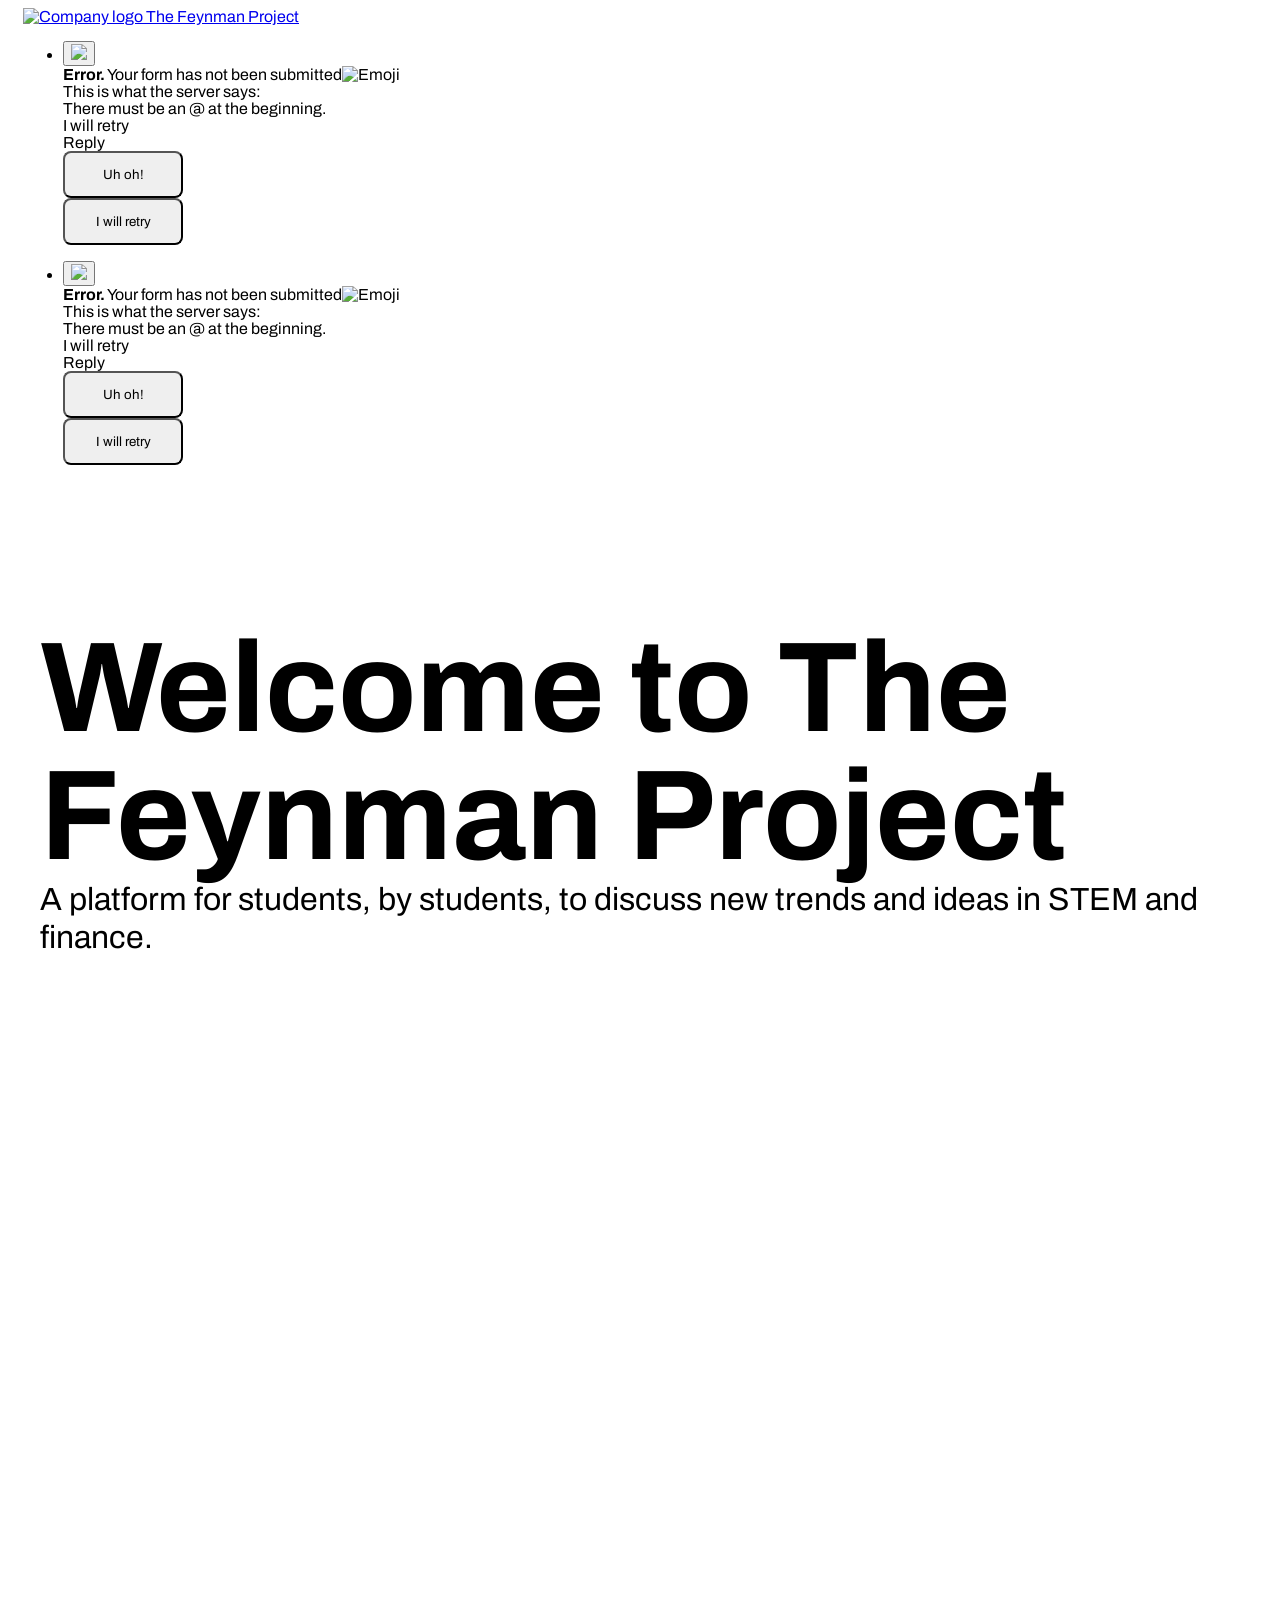
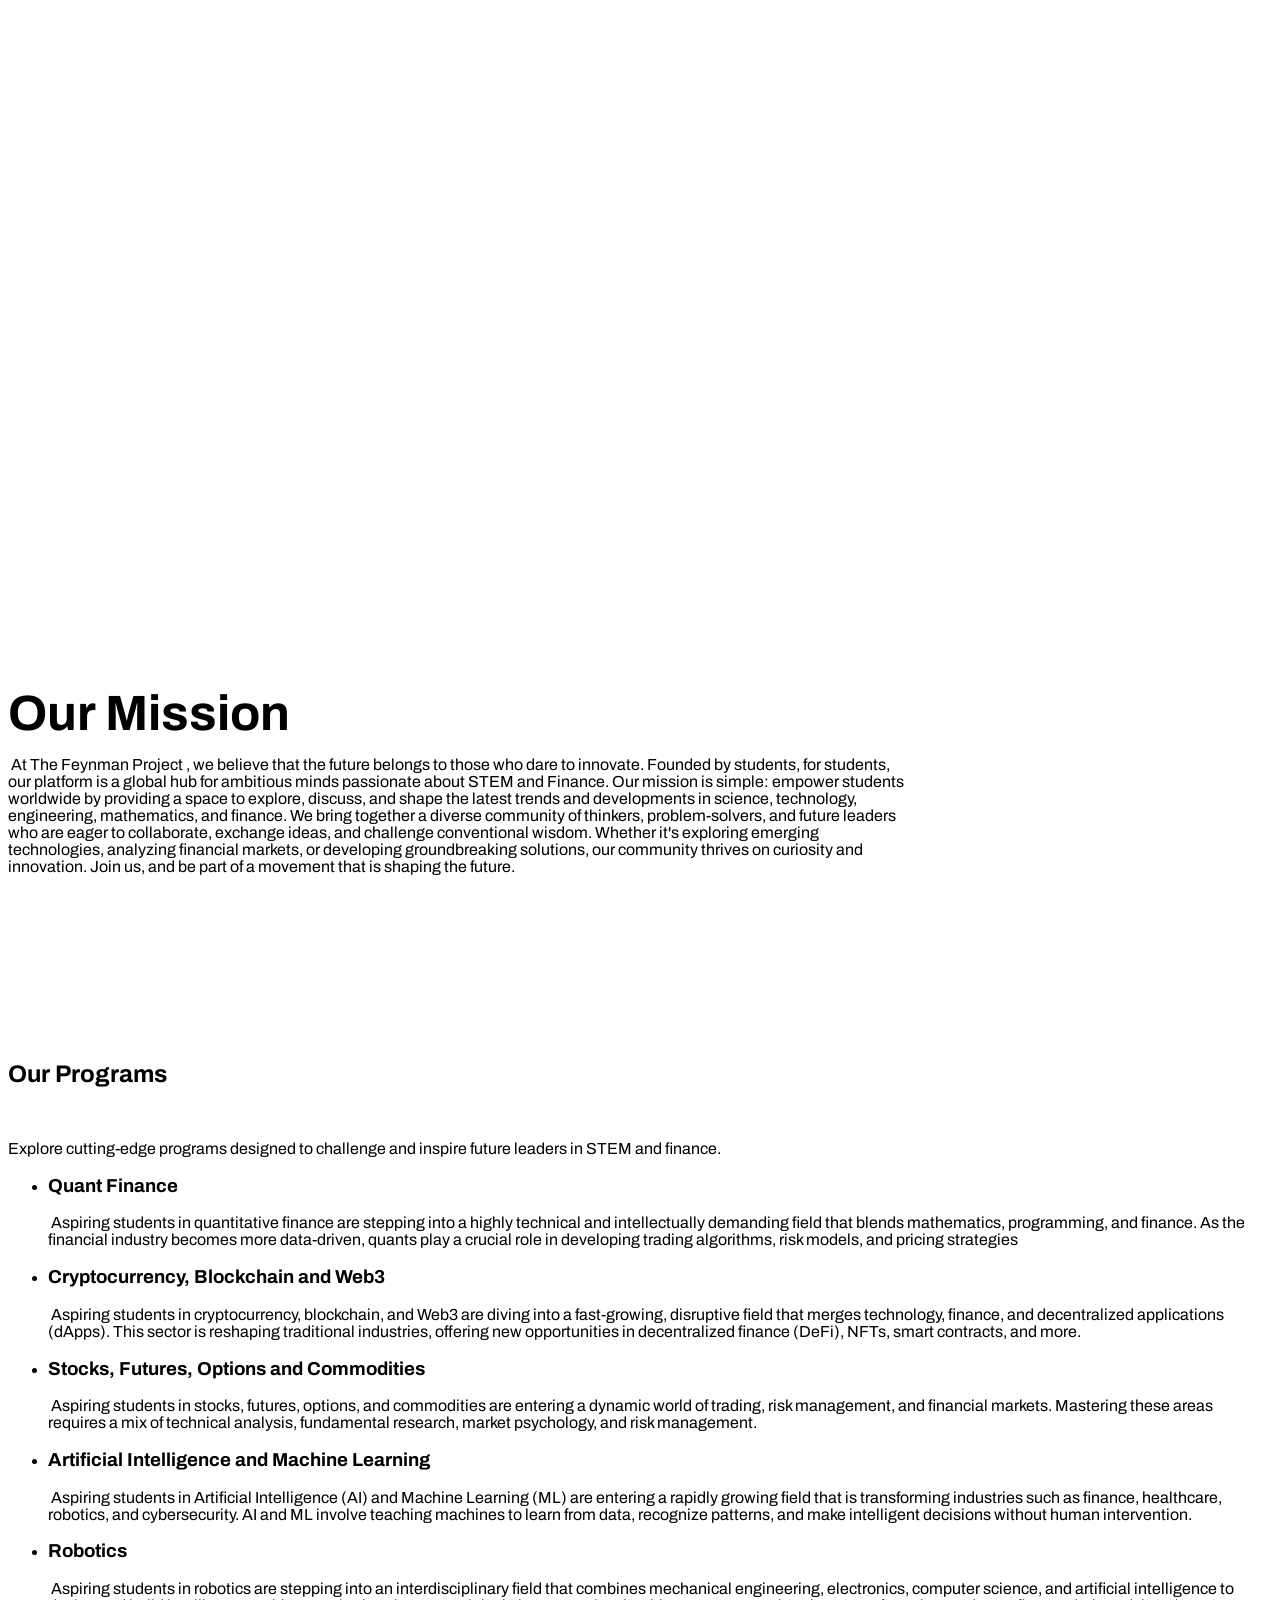
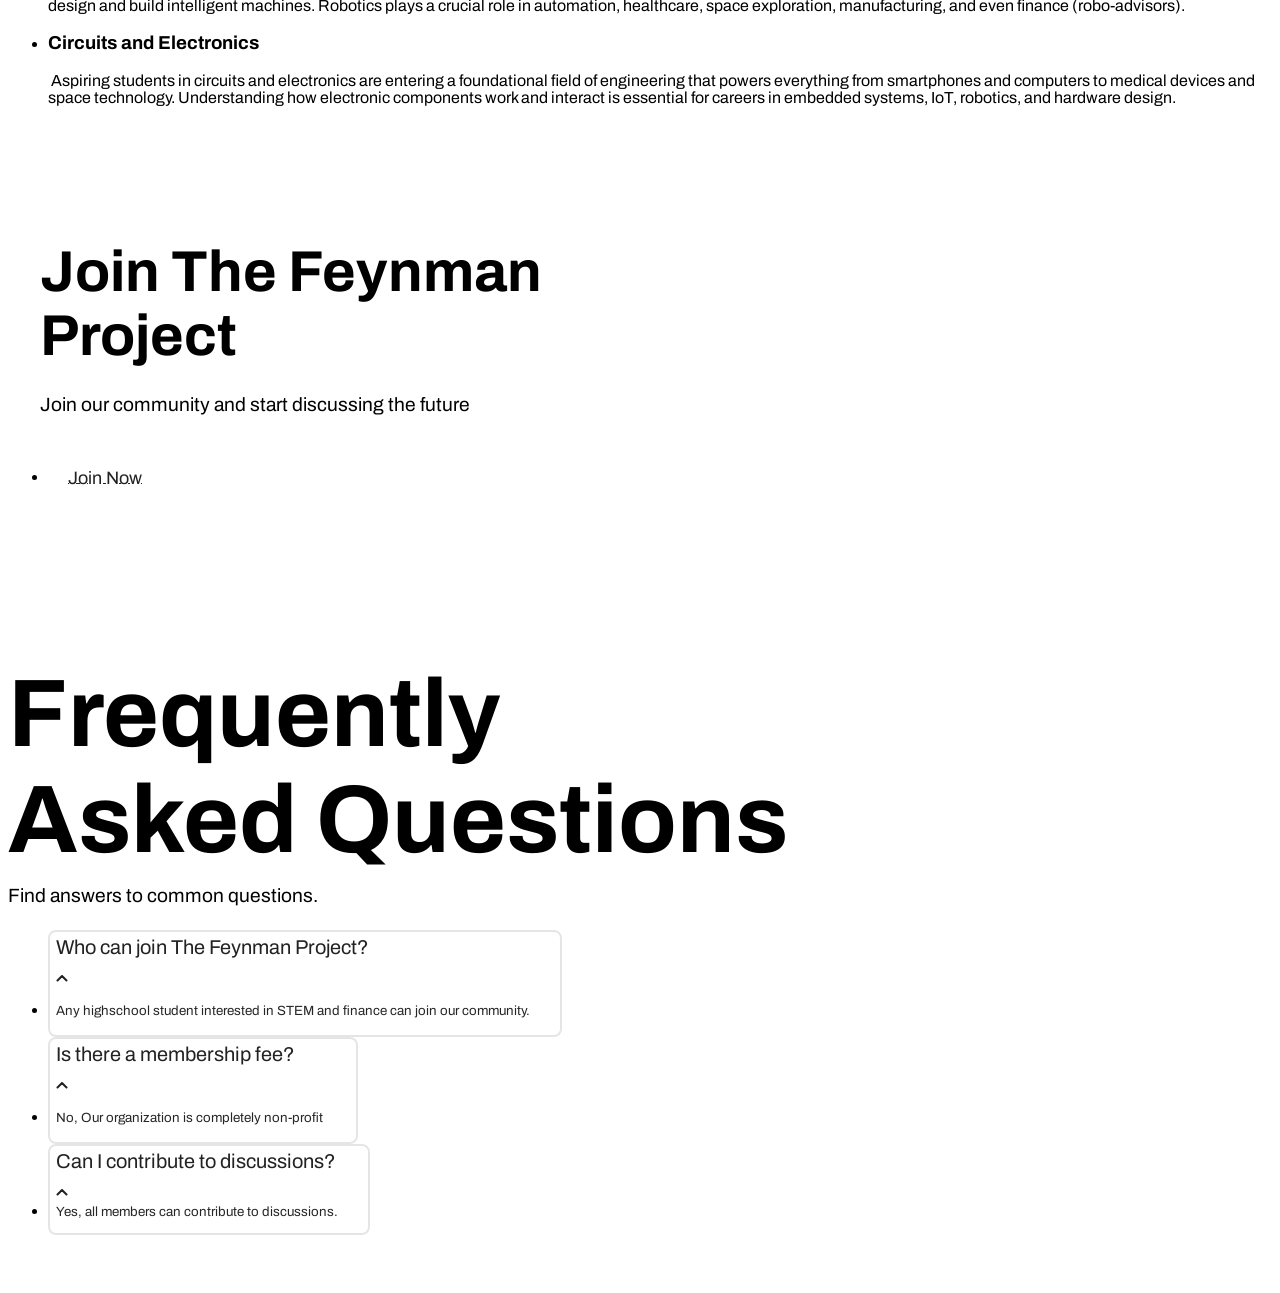
==== commit 3e36fbbd: "Add files via upload" ====
--- a/index.html
+++ b/index.html
@@ -1,17 +1,31 @@
+
+
 <!DOCTYPE html>
-<html class="style-orange-3  custom-colors-enabled  custom-accent-color-bright  custom_fonts comps live_website unicorn-platform-website" lang="">
+<html class="style-orange-3  custom-colors-enabled  custom-accent-color-bright  custom_fonts comps live_website unicorn-platform-website" lang="en">
 
 
 <head>
   
-	<!-- This page is running on Unicorn Platform. Generated at March 1, 2025, 11:07 PM-->
+	<!-- This page is running on Unicorn Platform. Generated at March 5, 2025, 11:32 PM-->
   
 	<meta charset="utf-8">
 	<meta name="viewport" content="width=device-width, initial-scale=1">
 	
-	<link rel="stylesheet" href="https://static-cdn.unicornplatform.com/2025-02-19.439/css/main.css"><script src="https://static-cdn.unicornplatform.com/2025-02-19.439/js/main.js" defer></script>
-	
-		<link href="https://fonts.googleapis.com/css?family=Archivo:700|Archivo:400,700&display=swap" rel="stylesheet"/><style>
+	
+  
+    <link rel="stylesheet" href="https://static-cdn.unicornplatform.com/2025-03-03.468/css/main.css">
+  
+
+  
+    <script>
+      window.isJsDelayed = false;
+    </script>
+    <script src="https://static-cdn.unicornplatform.com/2025-03-03.468/js/main.js" defer></script>
+  
+	
+  
+    
+      <link href="https://fonts.googleapis.com/css?family=Archivo:700|Archivo:400,700&display=swap" rel="stylesheet"/><style>
 			.custom_fonts .custom-google-fonts-enabled * {
 				font-family: 'Archivo', Helvetica, sans-serif;
 			}
@@ -24,7 +38,10 @@
 				font-family: 'Archivo', Helvetica, serif;
 			}
 		</style>
-	
+
+    
+  
+
 	
 		<link rel="icon" type="image/png" href="https://unicorn-images.b-cdn.net/c6212902-1dc0-43fd-b75f-b4278f15fa62?optimizer=gif" sizes="16x16" />
 	
@@ -70,7 +87,7 @@
   
 </head>
 
-<body class="custom-google-fonts-enabled comps  " id="462732-854550">
+<body class="custom-google-fonts-enabled comps  has-nocache" id="462732-854550">
 
     
 	
@@ -89,7 +106,7 @@
   >
 		<div class="container container--large">
 			<div class="nav-02__box">
-				<div class="nav-02__logo"><a class="nav-02__link" href="/" target="_self">
+				<div class="nav-02__logo"><a aria-label="Home" class="nav-02__link" href="/" target="_self">
 					
             
 						<img 
@@ -1549,7 +1566,7 @@
 						
 					
 					
-						<div class="subtitle-text header-29__text content_box "><p>Have questions? Get in touch with us.<br>Mail us at : thefeynmanproject1@gmail.com</p>
+						<div class="subtitle-text header-29__text content_box "><p>Have questions? Get in touch with us.<br>Mail us at : thefeynmanproject@gmail.com</p>
 </div>
 					
 					<div class="header-29__buttons">
@@ -1849,8 +1866,30 @@
   
 	<div class="footer-04__col">
 		
+			<a class="footer-04__logo_link" href="/" target="_self">
+        
+				
+
+	
+		<img loading="lazy"
+      alt="Union"
+			class="footer-04__logo"
+			height="46"
+
+      
+        src="https://unicorn-images.b-cdn.net/3508d573-e6b3-49e5-9f1b-c6e55113d84f?optimizer=gif"
+        srcset="https://unicorn-images.b-cdn.net/3508d573-e6b3-49e5-9f1b-c6e55113d84f?optimizer=gif&amp;width=47&amp;height=46 47w,https://unicorn-images.b-cdn.net/3508d573-e6b3-49e5-9f1b-c6e55113d84f?optimizer=gif&amp;width=94&amp;height=92 94w,https://unicorn-images.b-cdn.net/3508d573-e6b3-49e5-9f1b-c6e55113d84f?optimizer=gif&amp;width=141&amp;height=138 141w,"
+        sizes="47px"
+      
+		/>
+	
+
+
+			</a>
 		
-			<div class="content-text def-14 footer-04__info content_box">© 2022 The Feynman Project. All rights reserved.</div>
+		
+			<div class="content-text def-14 footer-04__info content_box"><p>© 2025 The Feynman Project. All rights reserved.</p>
+</div>
 		
 	</div>
 
@@ -1873,7 +1912,13 @@
                                 loading="lazy"
 								class="social-buttons__icon"
                                 alt="linkedin icon"
-								src="https://cdn.unicornplatform.com/static/img/icons/social/color/linkedin.svg"/></a></li>
+								src="https://cdn.unicornplatform.com/static/img/icons/social/color/linkedin.svg"/></a></li><li class="social-buttons__item"><a
+								class="social-buttons__link social-buttons__link--instagram"
+								href="https://www.instagram.com/thefeynmanproject/" target="_blank"><img
+                                loading="lazy"
+								class="social-buttons__icon"
+                                alt="instagram icon"
+								src="https://cdn.unicornplatform.com/static/img/icons/social/color/instagram.svg"/></a></li>
 		</ul>
 	</div>
 
@@ -1902,7 +1947,7 @@
 					
             
               <li class="footer-04__bottom_links_item">
-                <a target="_blank" href="mailto:thefeynmanproject1@gmail.com" class="content-text def-12 footer-04__bottom_link footer-04__bottom_item">
+                <a target="_blank" href="mailto:thefeynmanproject@gmail.com" class="content-text def-12 footer-04__bottom_link footer-04__bottom_item">
                   Email
                 </a>
               </li>
@@ -2237,4 +2282,4 @@
 
 
 </body>
-</html>
+</html>
